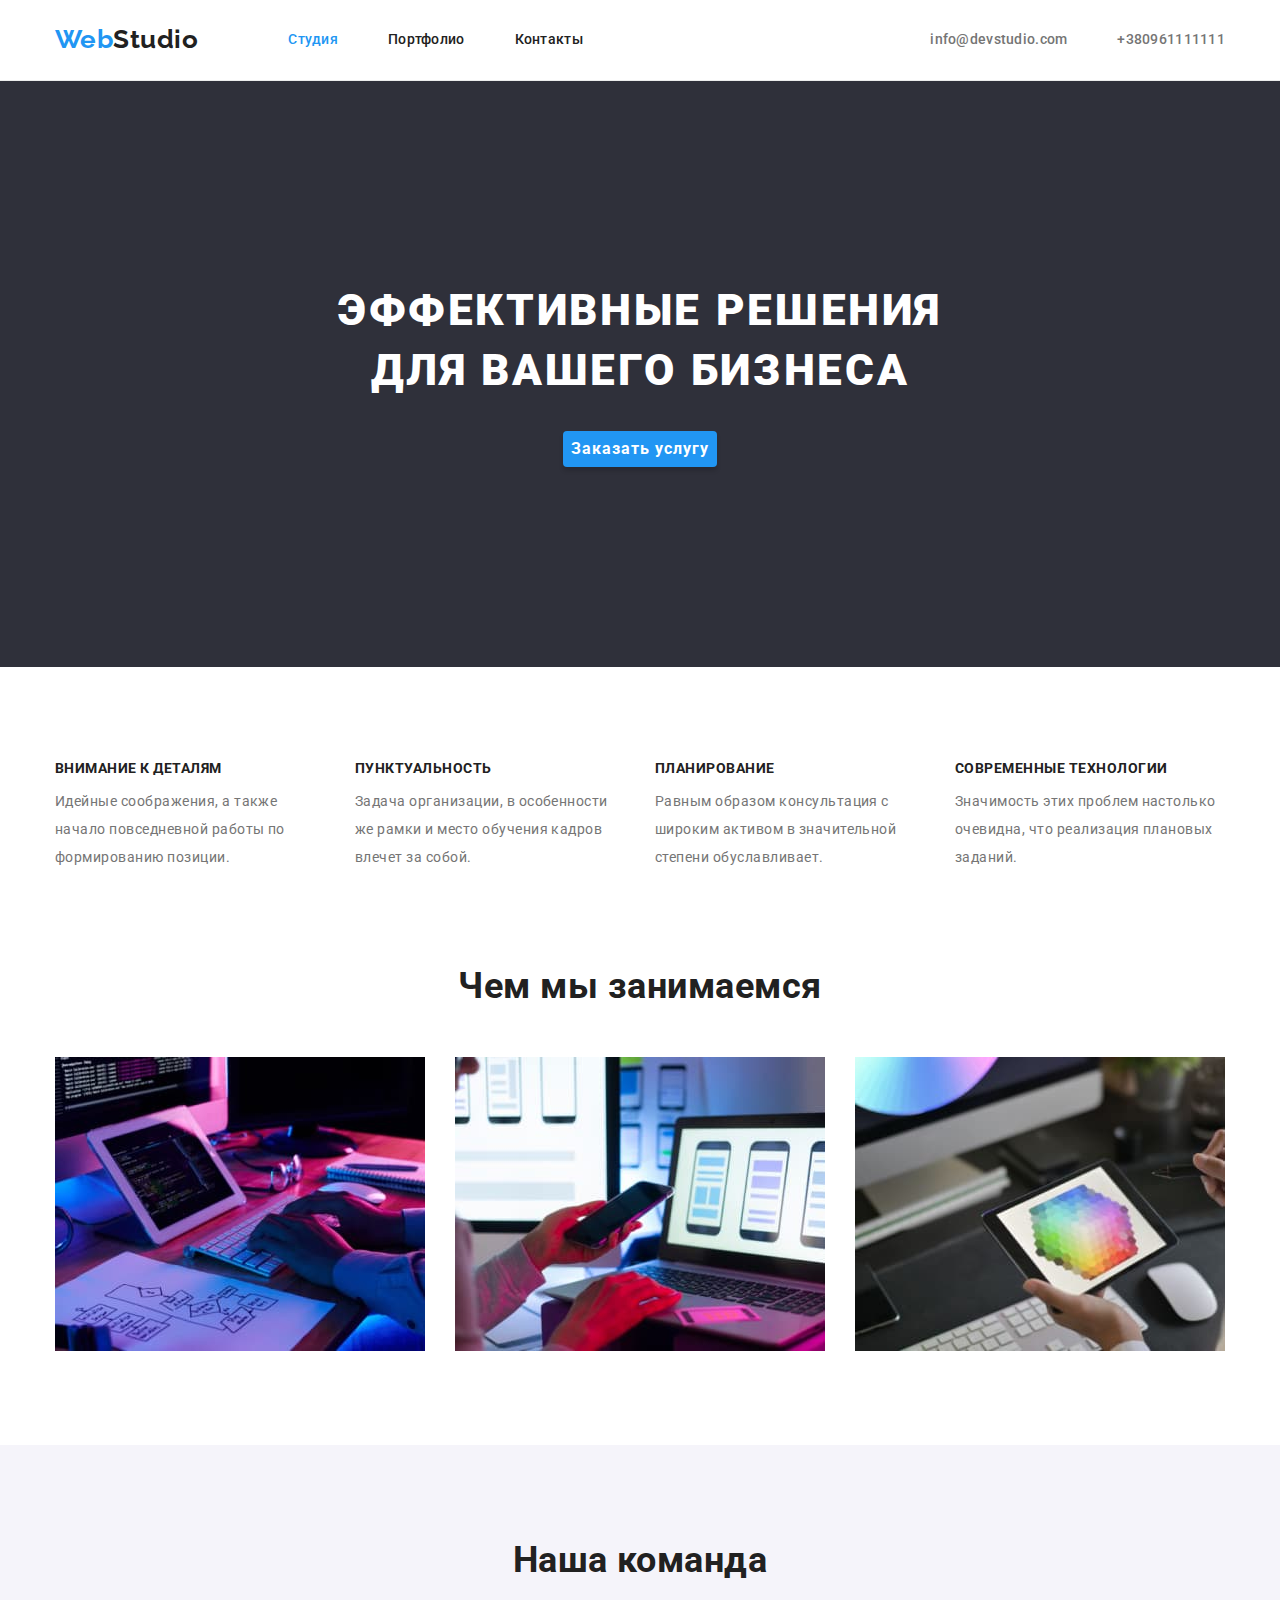
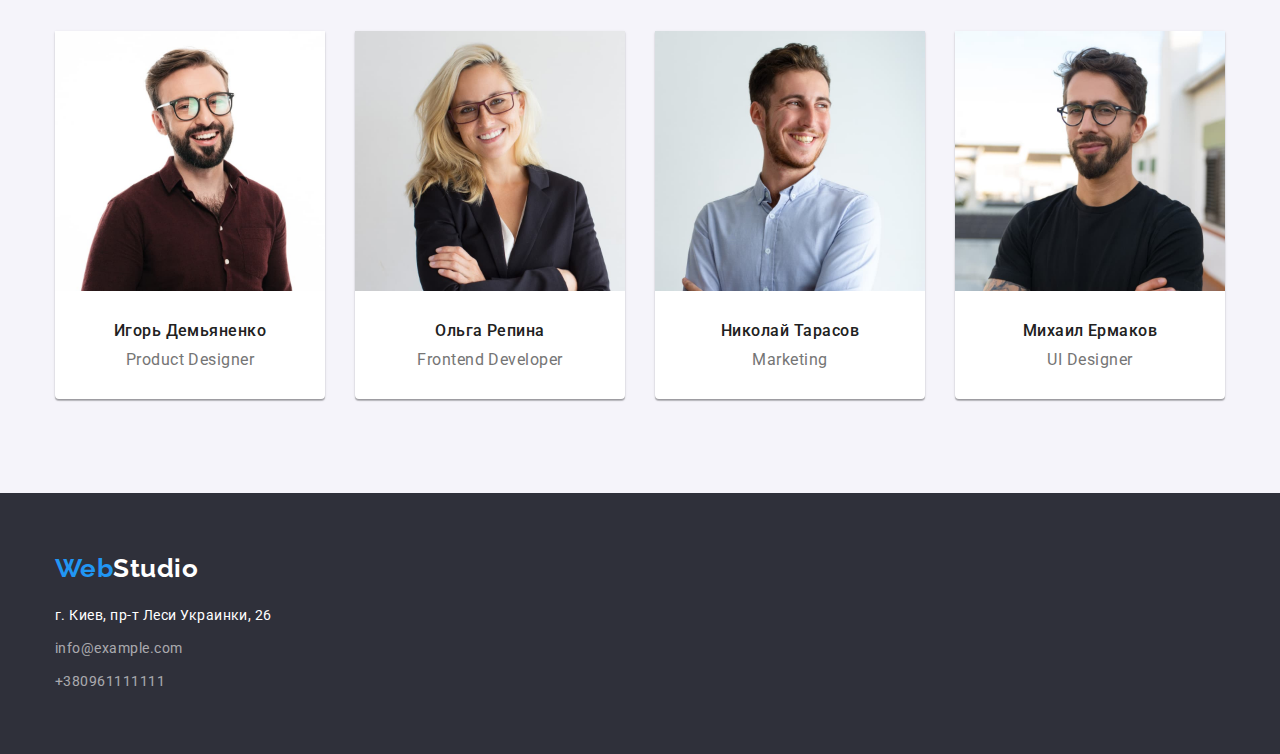
==== index.html @ 136fb444 "first commit" ====
<!DOCTYPE html>
<html lang="ru">
  <head class="head">
    <meta charset="UTF-8" />
    <meta http-equiv="X-UA-Compatible" content="IE=edge" />
    <meta name="viewport" content="width=device-width, initial-scale=1.0" />
    <title>WebStudio</title>
    <link rel="preconnect" href="https://fonts.googleapis.com" />
    <link rel="preconnect" href="https://fonts.gstatic.com" crossorigin />
    <link
      href="https://fonts.googleapis.com/css2?family=Raleway:wght@700&family=Roboto:wght@400;500;700;900&display=swap"
      rel="stylesheet"
    />
    <link rel="stylesheet" href="./css/modern-normalize.css">
    <link rel="stylesheet" href="./css/styles.css" />
  </head>
  <body class="body">
 
    <!---Шапка сайта-->
    <header class="header">
      <div class="container main-nav">
        <nav class="nav">
          <a href="/" class="logo"> <span class="logo-accent">Web</span>Studio</a>
          <ul class="site-nav">
            <li class="site-nav-item">
              <a href="./index.html" class="site-nav-link link current">Студия</a>
            </li>
            <li class="site-nav-item">
              <a href="./portfolio.html" class="site-nav-link">Портфолио</a>
            </li>
            <li class="site-nav-item"><a href="" class="site-nav-link">Контакты</a></li>
          </ul>
        </nav>
        <ul class="auth-nav">
          <li class="auth-nav-item">
            <a href="mailto:info@devstudio.com" class="auth-nav-link">info@devstudio.com</a>
          </li>
          <li class="auth-nav-item">
            <a href="tel:+380961111111" class="auth-nav-link">+380961111111</a>
          </li>
        </ul>
      </div>
    </header>
    <main>
 
      <!-- Герой -->
          <section class="hero section"> <div class="container"> 
        <h1 class="hero-title">
          ЭФФЕКТИВНЫЕ РЕШЕНИЯ <br />
          ДЛЯ ВАШЕГО БИЗНЕСА
        </h1>
        <button type="button" class="hero-button">Заказать услугу</button>
      </div>
</section>
      <!-- Наши преимущества -->
     <section class="section"> <div class="container"> 
        <h2 class="sectionn-title visually-hidden">Наши преимущества</h2>
        <ul class="feature">
          <li class="feature-item">
            <h3 class="feature-title">Внимание к деталям</h3>
<p class="feature-text">Идейные соображения, а также начало повседневной работы по
              формированию позиции.</p> 
          </li>
          <li class="feature-item">
            <h3 class="feature-title">Пунктуальность</h3>
<p class="feature-text">Задача организации, в особенности же рамки и место обучения
              кадров влечет за собой.</p> 
          </li>
          <li class="feature-item">
            <h3 class="feature-title">Планирование</h3>
<p class="feature-text">Равным образом консультация с широким активом в значительной
              степени обуславливает.</p> 
          </li>
          <li class="feature-item">
            <h3 class="feature-title">Современные технологии</h3>
<p class="feature-text">Значимость этих проблем настолько очевидна, что реализация
              плановых заданий.</p> 
          </li>
        </ul>
      </div> </section>
 
      <!-- Чем мы занимаемся -->
      <section class="section works-section">
                <div class="container">
        <h2 class="section-title">Чем мы занимаемся</h2>
                    <ul class="list works">
                        <li class="item">
                            <img src="./images/img1.jpeg" alt="верстка сайта" width="370" />
                        </li>
                        <li class="item">
                            <img src="./images/img2.jpeg" alt="адаптация сайта" width="370" />
                        </li>
                        <li class="item">
                            <img src="./images/img3.jpeg" alt="выбор цвета оформление" width="370" />
                        </li>
                    </ul>
                    </section>
        </div>

        <!-- Наша команда -->
             <section class="section team"> <div class="container"> 
        <h2 class="section-title">Наша команда</h2>
        <ul class="list-team">
            <li class="team-item">
                <img src="./images/img4.jpeg" alt="бородатый чувак в очках" width="270" class="img-team"/>
                <div class="team-text"><h3 class="team-member">Игорь Демьяненко</h3>
                <p class="position">Product Designer</p></div>
            </li>
            <li class="team-item">
                <img src="./images/img5.jpeg" alt="симпатичная блондинка в очках" width="270" class="img-team"/>
                <div class="team-text"><h3 class="team-member">Ольга Репина</h3>
                <p class="position">Frontend Developer</p></div>
            </li>
            <li class="team-item">
                <img src="./images/img6.jpeg" alt="молодой человек с трехдневной небритостью" width="270" class="img-team"/>
                <div class="team-text"><h3 class="team-member">Николай Тарасов</h3>
                <p class="position">Marketing</p></div>
            </li>
            <li class="team-item">
                <img src="./images/img7.jpeg" alt="еще один бородатый в очках" width="270" class="img-team"/>
                <div class="team-text"><h3 class="team-member">Михаил Ермаков</h3>
                <p class="position">UI Designer</p></div>
            </li>
        </ul>
      </div> </section>
    </main>
 
    <!-- Футер -->
          <footer class="footer"> <div class="container">
            <a href="/" class="logo-footer link"> <span class="logo-accent">Web</span>Studio</a>
<address class="address">
  <ul class="list-footer">
    <li class="item-footer"> <a class="map link" href="https://goo.gl/maps/qB4iPWVN4ftwvtJb9" target="_blank"
        rel="noopener noreferrer"> г. Киев, пр-т Леси Украинки, 26</a></li>
    <li class="item-footer-mail"><a href="mailto:info@example.com" class="footer-cont-link">info@example.com</a></li>
    <li class="item-footer-phone"><a href="tel:+380961111111" class="footer-cont-link">+380961111111</a></li>
  </ul>
</address> </div>
          </footer>

  </body>
</html>
---- css/styles.css ----
:root {
  --primary-padding: 94px;

  --primary-text-color: #757575;
  --title-text-color: #212121;
  --accent-color: #2196f3;
  --primary-white-color: #ffffff;
}

.body {
  background-color: var(--primary-white-color);
  color: var(--primary-text-color);
  font-family: roboto, sans-serif;
  letter-spacing: 0.03em;
}

.item {
  list-style: none;
}

/* Utility */
p,
ul,
h1,
h2,
h3,
h4,
h5,
h6 {
  margin: 0;
}

ul {
  list-style: none;
  padding: 0;
}

.section {
  padding-top: 94px;
  padding-bottom: 94px;
}

.list {
  padding: 0;
  margin: 0;
  list-style: none;
}

.button {
  cursor: pointer;
}

.container {
  margin-left: auto;
  margin-right: auto;
  width: 1200px;
  padding-left: 15px;
  padding-right: 15px;


}

img {
  display: block;
  max-width: 100%;
  height: auto;
}

*,
*::before,
*::after {
  box-sizing: border-box;
}

/* Header Logo */
.header {
  border-bottom: 1px solid #ececec;
}

.logo {
  display: flex;
  margin-right: 90px;
  color: var(--title-text-color);
  font-family: raleway, sans-serif;
  font-weight: 700;
  font-size: 26px;
  line-height: 1.19;
  text-decoration: none;
}
.logo-accent {
  color: var(--accent-color);
}

/* nav */
.nav {
  display: flex;
}

/* Site nav */
.site-nav {
  display: flex;
  margin-right: auto;
}
.site-nav-item:not(:last-child) {
  margin-right: 50px;
}

.site-nav-link,
.auth-nav-link {
  display: block;
  padding-top: 32px;
  padding-bottom: 32px;

  letter-spacing: 0.02em;
  font-family: Roboto;
  font-style: normal;
  font-weight: 500;
  font-size: 14px;
  line-height: 1.14;
  text-decoration: none;
}

.site-nav-link {
  color: var(--title-text-color);
}

.auth-nav-link {
  color: var(--primary-text-color);
}

.site-nav-link:hover,
.auth-nav-link:hover,
.site-nav-link:focus,
.auth-nav-link:focus {
  color: var(--accent-color);
}

/* Auth nav */
.auth-nav {
  display: flex;
}
.auth-nav-item:not(:last-child) {
  margin-right: 50px;
}

/* Container main-nav */
.main-nav,
.nav {
  align-items: center;
  display: flex;
}
.main-nav {
  justify-content: space-between;
}

.section-title {
  color: var(--title-text-color);
  font-weight: 700;
  font-size: 36px;
  line-height: 1.17;
  text-align: center;
}

.team-member {
  color: var(--title-text-color);
}

.site-nav .link.current {
  color: var(--accent-color);
}

/* Hero */
.hero {
  max width: 1600px;
  padding: 200px 0;

  background-color: #2f303a;
  text-align: center;
}

.hero-title {
  margin-bottom: 30px;

  color: var(--primary-white-color);
  font-weight: 900;
  font-size: 44px;
  line-height: 1.36;
  letter-spacing: 0.06em;
  text-transform: uppercase;
}

.hero-button {

  background-color: var(--accent-color);
  color: var(--primary-white-color);
  cursor: pointer;
  border-color: transparent;
  letter-spacing: 0.06em;
  box-shadow: 0px 4px 4px rgba(0, 0, 0, 0.15);
  border-radius: 4px;
  font-weight: 700;
  font-size: 16px;
  line-height: 1.88;
}

.hero-button:focus,
.hero-button:hover {
  background-color: #188ce8;
}

/* features */

.visually-hidden {
  position: absolute;
  white-space: nowrap;
  width: 1px;
  height: 1px;
  overflow: hidden;
  border: 0;
  padding: 0;
  clip: rect(0 0 0 0);
  clip-path: inset(50%);
  margin: -1px;
}

.feature {
  display: flex;
}

.feature-item {
  width: 270px;
  margin-right: 30px;
}

.feature-item:last-child {
  margin-right: 0;
}

.feature-title {
  margin-bottom: 10px;

  color: var(--title-text-color);
  font-weight: 700;
  font-size: 14px;
  line-height: 1.14;
  text-transform: uppercase;
}
.feature-text {
  color: var(--primary-text-color);
  font-size: 14px;
  line-height: 2;
}

/* What we do */
.works-section {
  padding-top: 0;
}

.section-title {
  margin-bottom: 50px;
}

.works {
  display: flex;
}

.works .item {
  width: 370px;
  margin-right: 30px;
}

.works .item:nth-child(3n) {
  margin-right: 0;
}


/* Our team */
.team {
  width: 100%;
  background-color: #f5f4fa;
}

.section-title.team {
  padding-top: var(--primary-padding);
}

.list-team {
  display: flex;
}

.team-item{
  width: 270px;
  margin-right: 30px;

  box-shadow: 0px 1px 3px rgba(0, 0, 0, 0.12), 0px 1px 1px rgba(0, 0, 0, 0.14), 0px 2px 1px rgba(0, 0, 0, 0.2);
  border-radius: 0px 0px 4px 4px;
  background-color: #fff;
}

.team-item:last-child{
  margin-right: 0;
}

.team-text {
  padding-top: 30px;
  padding-bottom: 30px;
}

.team-member {
  margin-bottom: 10px;

  font-weight: 500;
  font-size: 16px;
  line-height: 1.19;
  text-align: center;
}
.position {

  font-size: 16px;
  line-height: 1.19;
  text-align: center;
}

/* Projects */
.buttons-list {
  display: block;
  display: flex;
  flex-wrap: wrap;
  justify-content: center;
    margin-bottom: 50px;

}

.item-button {
  margin-right: 8px;
}
.item-button:last-child {
  margin-right: 0;
}



.button.secondary {
  color: var(--title-text-color);
  background-color: #f5f4fa;
  font-weight: 500;
  font-size: 16px;
  line-height: 1.63;
  border-radius: 4px;
}

.button.secondary:hover,
.button.secondary:focus {
  background-color: var(--accent-color);
  color: var(--primary-white-color);
}
.button.secondary {
  cursor: pointer;
  border-radius: 4px;
  border: transparent;
}

.project-list .link-project {
  text-decoration: none;
}

.project-list {
  display: flex;
  flex-wrap: wrap;
}

.title-item {
  padding: 20px 24px;
  border-right: 1px solid #eeeeee;
  border-bottom: 1px solid #eeeeee;
  border-left: 1px solid #eeeeee;
}

.item-project {
  margin-right: 30px;
  margin-bottom: 30px;
}

.item-project:nth-child(3n) {
  margin-right: 0;
}

.item-project:nth-last-child(-n + 3) {
  margin-bottom: var(--primary-margin-bottom);
}

.project-list h2 {
  color: var(--title-text-color);
  font-weight: 700;
  font-size: 18px;
  line-height: 2;
  letter-spacing: 0.06em;
}
.project {
  margin-top: 4px;
  color: var(--primary-text-color);
  font-size: 16px;
  line-height: 1.88;
}

/* footer */
.logo-footer {
  margin-bottom: 20px;
  display: inline-block;
  color: var(--primary-white-color);
  text-decoration: none;
}

.footer {
padding: 60px 0;
background-color: #2f303a;
background-size: cover;}

.logo-footer,
.logo-accent {
  font-family: Raleway;
  font-weight: 700;
  font-size: 26px;
  line-height: calc(31 / 26);
}

.map {
  margin-bottom: 9px;

  color: var(--primary-white-color);
  font-style: normal;
  font-size: 14px;
  line-height: 1.71;
  text-decoration: none;
}

.item-footer {
  margin-bottom: 9px;
}

.item-footer-mail {
  margin-bottom: 9px;
}

.footer-cont-link {
  text-decoration: none;
    color: rgba(255, 255, 255, 0.6);
  font-style: normal;
  font-size: 14px;
  line-height: 1.71;

}


/* основной цвет заголовков: #212121; */
/* основной цвет текста : #757575; */
/* белый : #FFFFFF */
/* акцент : #2196F3 */
/* фон футера : #2F303A */
/* вторичный цвет фона background: #F5F4FA;
 */ ;
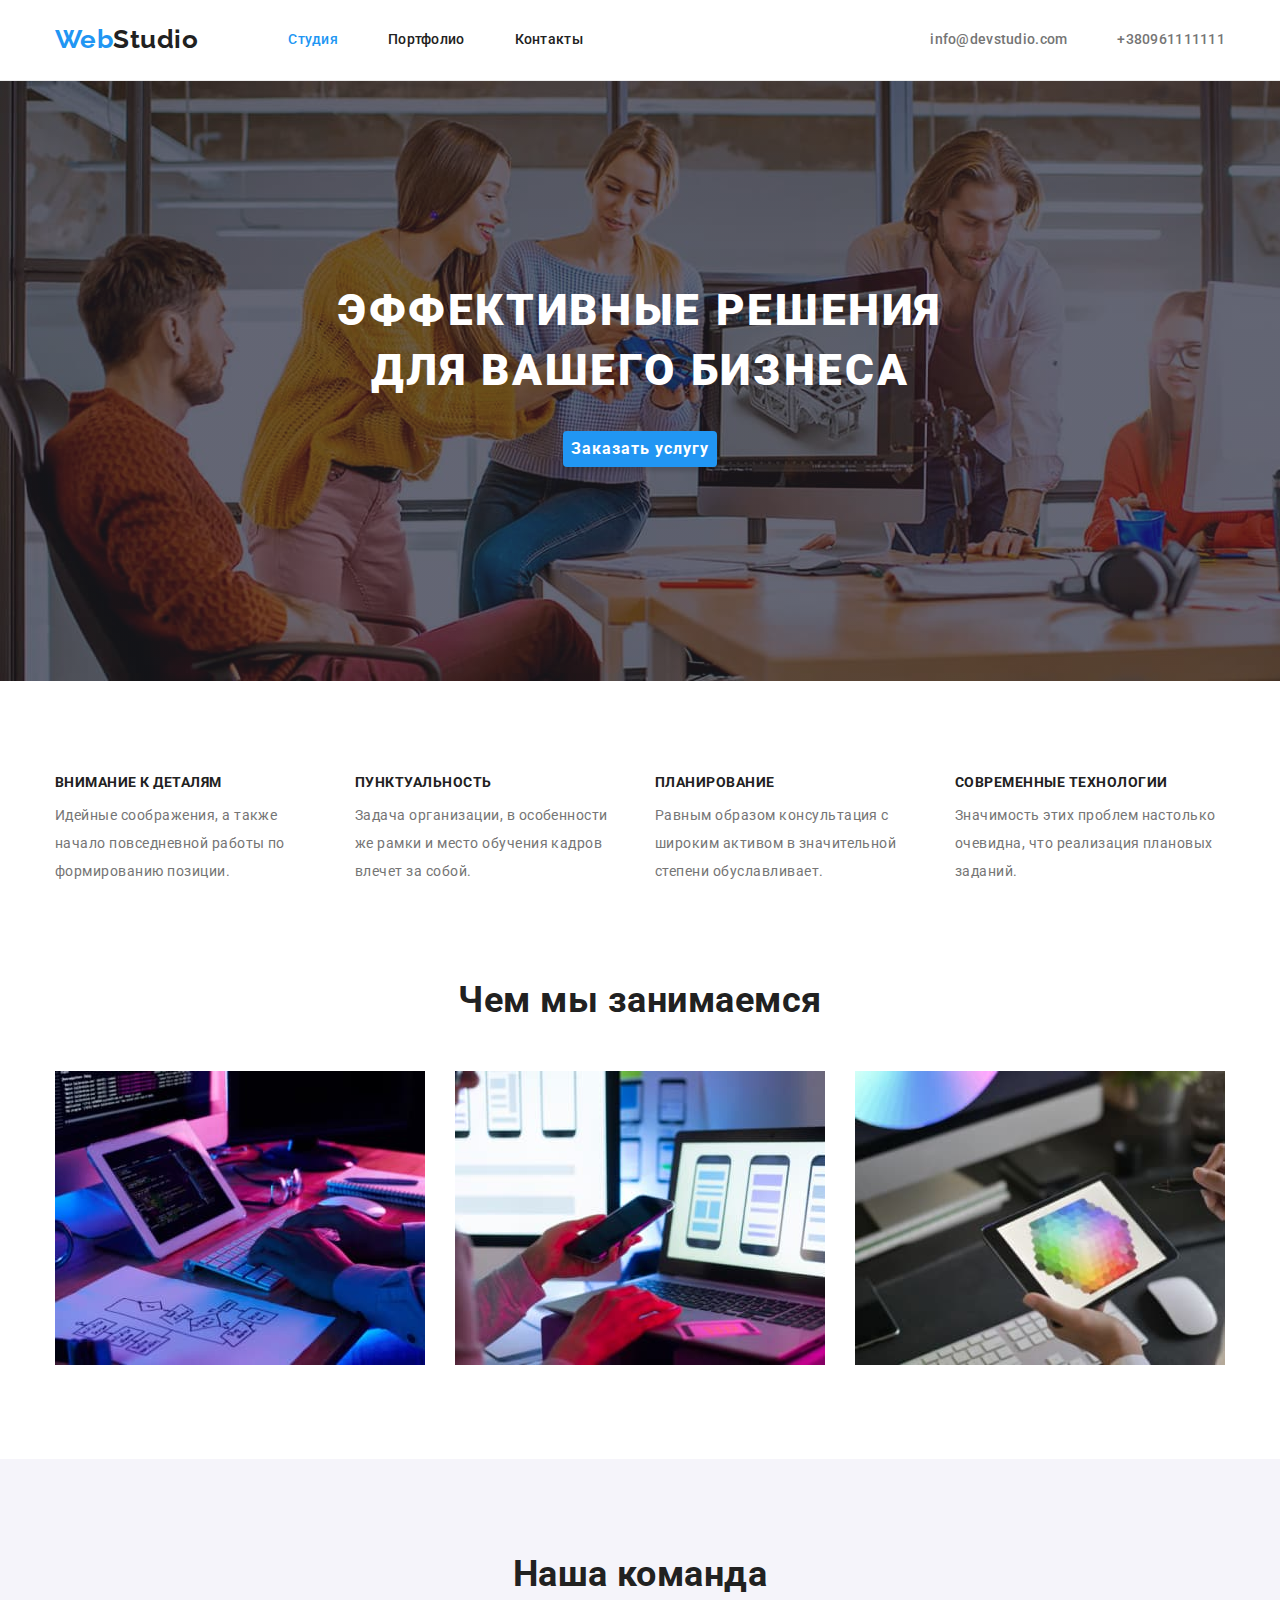
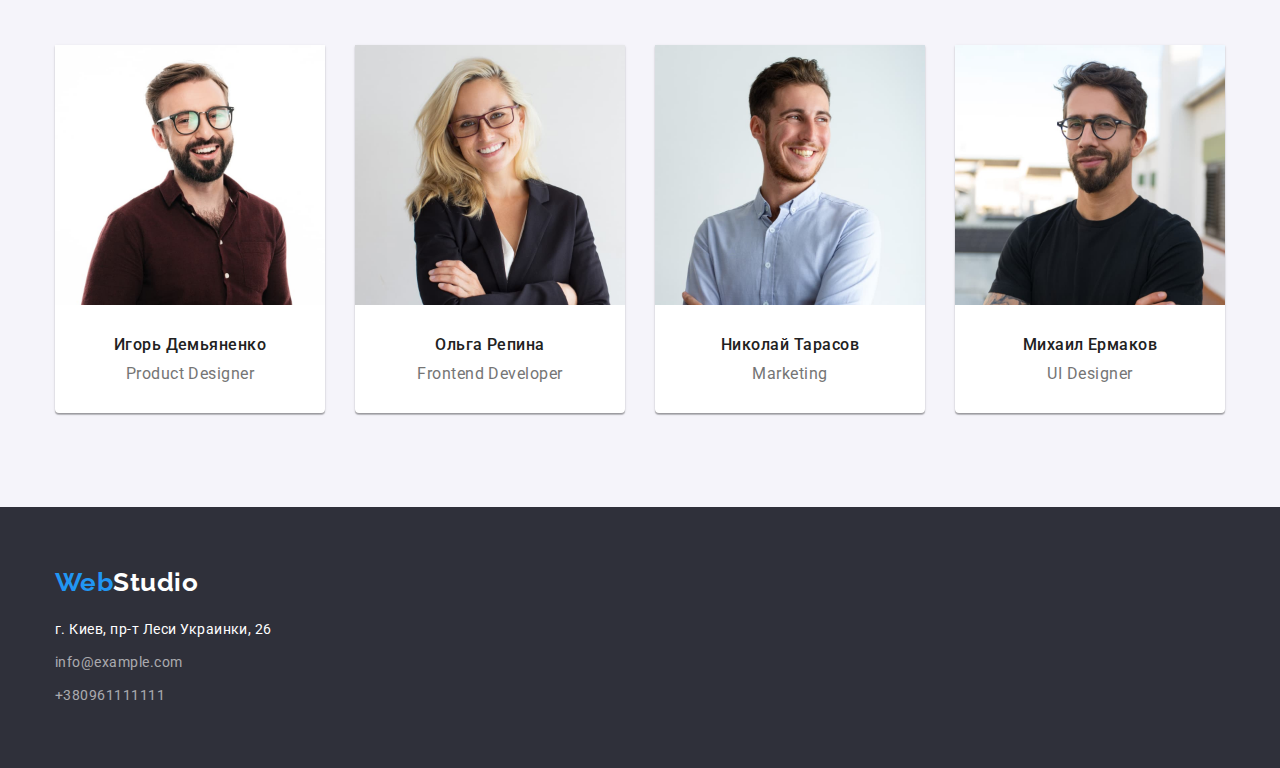
==== commit 12131351: "Hero image" ====
--- a/index.html
+++ b/index.html
@@ -1,18 +1,16 @@
-<!DOCTYPE html>
+<!doctype html>
 <html lang="ru">
   <head class="head">
-    <meta charset="UTF-8" />
-    <meta http-equiv="X-UA-Compatible" content="IE=edge" />
-    <meta name="viewport" content="width=device-width, initial-scale=1.0" />
+    <meta charset="UTF-8">
+    <meta http-equiv="X-UA-Compatible" content="IE=edge">
+    <meta name="viewport" content="width=device-width, initial-scale=1.0">
     <title>WebStudio</title>
-    <link rel="preconnect" href="https://fonts.googleapis.com" />
-    <link rel="preconnect" href="https://fonts.gstatic.com" crossorigin />
-    <link
-      href="https://fonts.googleapis.com/css2?family=Raleway:wght@700&family=Roboto:wght@400;500;700;900&display=swap"
-      rel="stylesheet"
-    />
+    <link rel="preconnect" href="https://fonts.googleapis.com">
+    <link rel="preconnect" href="https://fonts.gstatic.com" crossorigin>
+    <link href="https://fonts.googleapis.com/css2?family=Raleway:wght@700&family=Roboto:wght@400;500;700;900&display=swap"
+      rel="stylesheet">
     <link rel="stylesheet" href="./css/modern-normalize.css">
-    <link rel="stylesheet" href="./css/styles.css" />
+    <link rel="stylesheet" href="./css/styles.css">
   </head>
   <body class="body">
  
--- a/css/styles.css
+++ b/css/styles.css
@@ -172,9 +172,20 @@
 /* Hero */
 .hero {
   max width: 1600px;
+  height: 600px;
+  margin-left: auto;
+  margin-right: auto;
+    background-color: #2f303a;
+  background-image: linear-gradient(
+      rgba(47, 48, 58, 0.4),
+      rgba(47, 48, 58, 0.4)
+    ),
+    url("../images/img-17.jpeg");
+  /* background-position: center;
+  background-size: cover;
+  background-repeat: no-repeat; */
+
   padding: 200px 0;
-
-  background-color: #2f303a;
   text-align: center;
 }
 
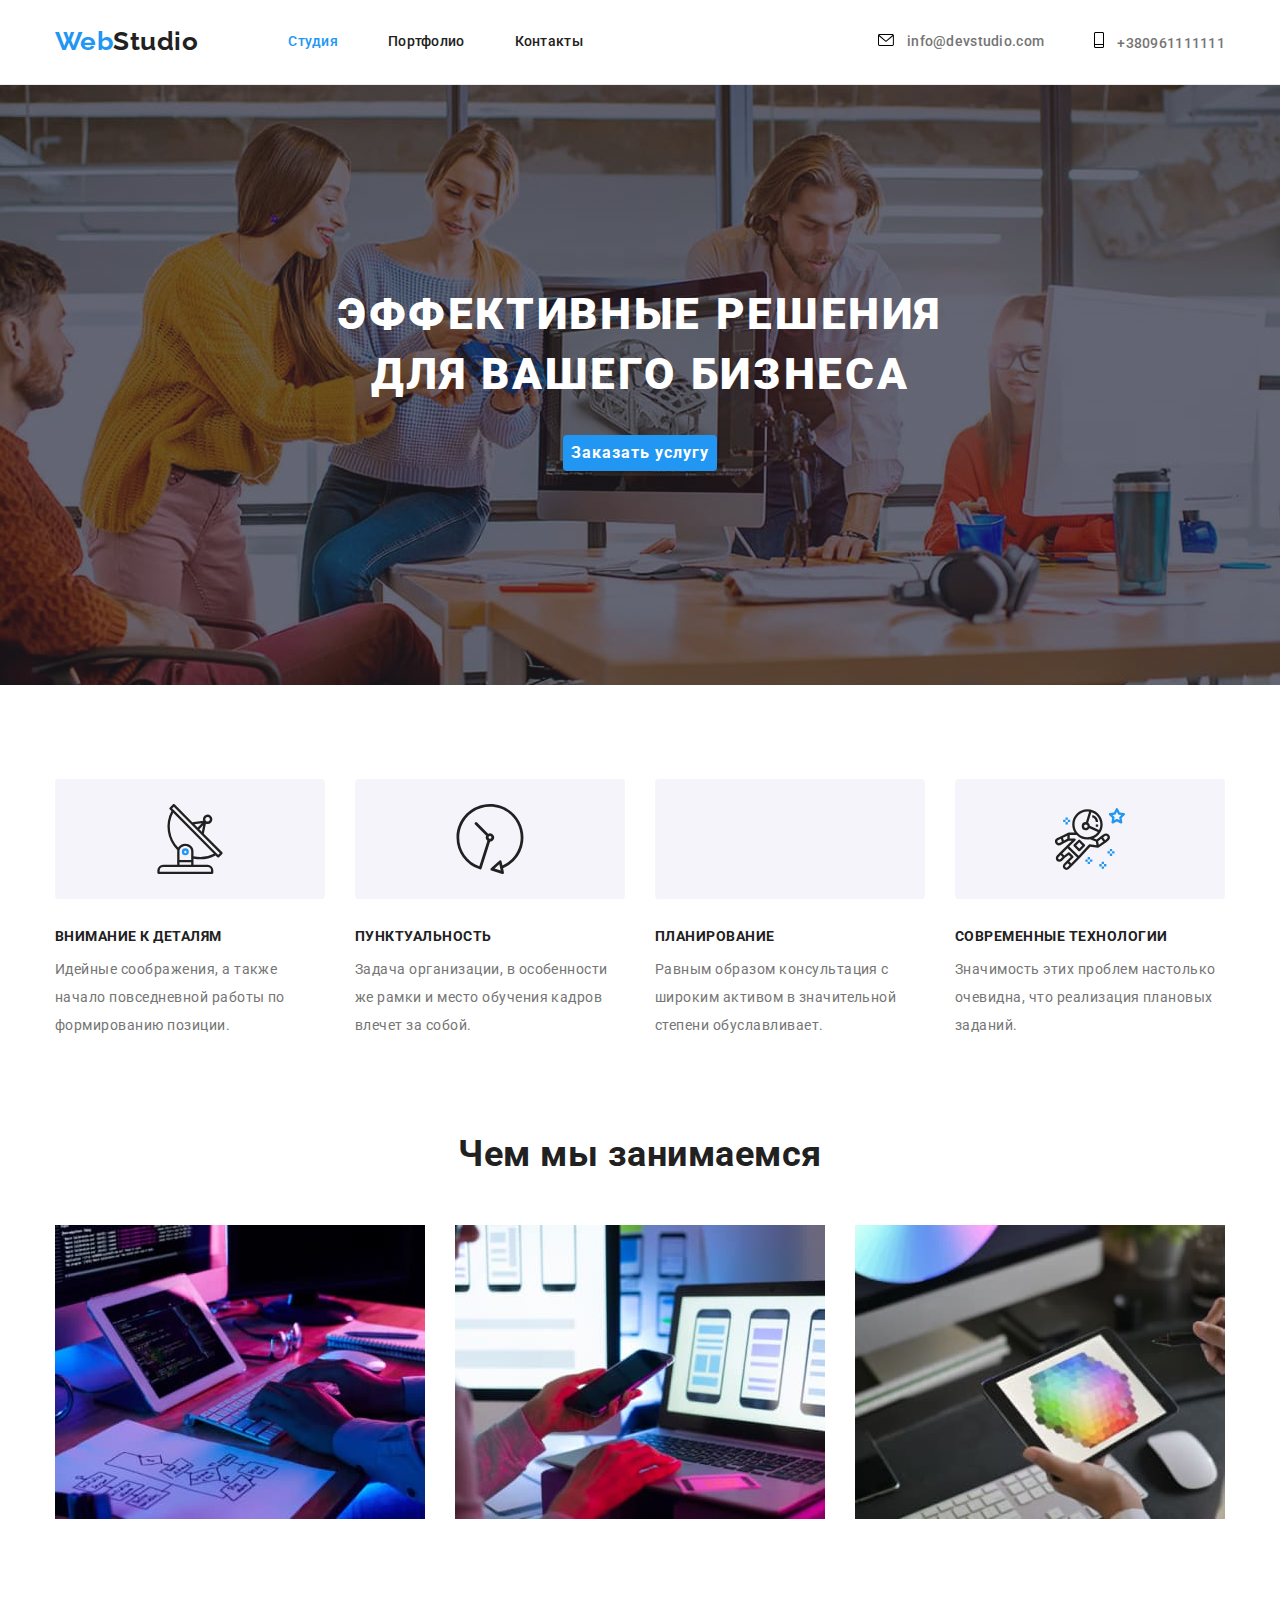
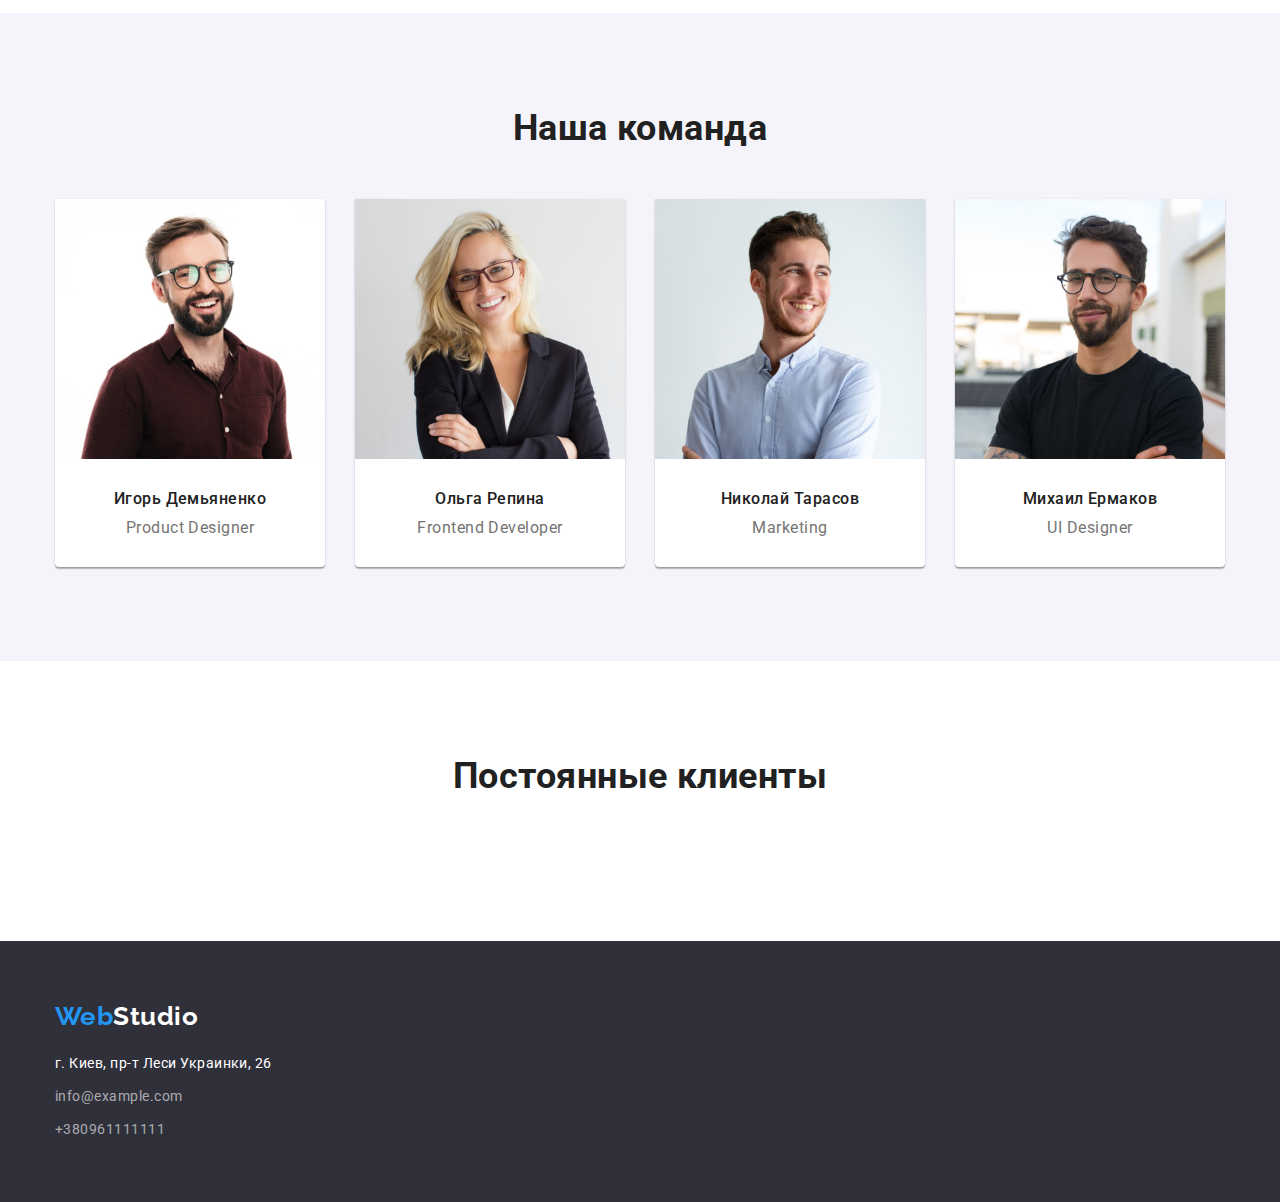
==== commit ada3c44b: "header & features" ====
--- a/index.html
+++ b/index.html
@@ -31,10 +31,16 @@
         </nav>
         <ul class="auth-nav">
           <li class="auth-nav-item">
-            <a href="mailto:info@devstudio.com" class="auth-nav-link">info@devstudio.com</a>
+            <a href="mailto:info@devstudio.com" class="auth-nav-link">
+              <svg class="icon-envelope" width="16" height="12">
+  <use href="./images/icons.svg#icon-envelope"></use>
+</svg> info@devstudio.com</a>
           </li>
           <li class="auth-nav-item">
-            <a href="tel:+380961111111" class="auth-nav-link">+380961111111</a>
+            <a href="tel:+380961111111" class="auth-nav-link">
+              <svg  class="icon-phone" width="10" height="16">
+  <use href="./images/icons.svg#icon-phone"></use>
+</svg> +380961111111</a>
           </li>
         </ul>
       </div>
@@ -54,22 +60,22 @@
      <section class="section"> <div class="container"> 
         <h2 class="sectionn-title visually-hidden">Наши преимущества</h2>
         <ul class="feature">
-          <li class="feature-item">
+          <li class="feature-item icon-antenna">
             <h3 class="feature-title">Внимание к деталям</h3>
 <p class="feature-text">Идейные соображения, а также начало повседневной работы по
               формированию позиции.</p> 
           </li>
-          <li class="feature-item">
+          <li class="feature-item icon-clock">
             <h3 class="feature-title">Пунктуальность</h3>
 <p class="feature-text">Задача организации, в особенности же рамки и место обучения
               кадров влечет за собой.</p> 
           </li>
-          <li class="feature-item">
+          <li class="feature-item icon-notebook">
             <h3 class="feature-title">Планирование</h3>
 <p class="feature-text">Равным образом консультация с широким активом в значительной
               степени обуславливает.</p> 
           </li>
-          <li class="feature-item">
+          <li class="feature-item icon-astronaut">
             <h3 class="feature-title">Современные технологии</h3>
 <p class="feature-text">Значимость этих проблем настолько очевидна, что реализация
               плановых заданий.</p> 
@@ -122,6 +128,21 @@
         </ul>
       </div> </section>
     </main>
+
+    <!-- Клиенты -->
+    <section class="section clients">
+      <div class="container">
+        <h2 class="section-title">Постоянные клиенты</h2>
+        <ul class="list-clients">
+          <li class="item-client"><a class="button" href="./images/LogoCompany1.svg"></a></li>
+          <li class="item-client"><a href="./images/LogoCompany2.svg"></a></li>
+          <li class="item-client"><a href="./images/LogoCompany3.svg"></a></li>
+          <li class="item-client"><a href="./images/LogoCompany4.svg"></a></li>
+          <li class="item-client"><a href="./images/LogoCompany5.svg"></a></li>
+          <li class="item-client"><a href="./images/LogoCompany6.svg"></a></li>
+        </ul>
+      </div>
+    </section>
  
     <!-- Футер -->
           <footer class="footer"> <div class="container">
--- a/css/styles.css
+++ b/css/styles.css
@@ -131,17 +131,29 @@
 .site-nav-link:hover,
 .auth-nav-link:hover,
 .site-nav-link:focus,
-.auth-nav-link:focus {
+.auth-nav-link:focus,
+.icon-phone:hover,
+.icon-phone:focus,
+.icon-envelope:focus,
+.icon-envelope:hover{
   color: var(--accent-color);
 }
 
 /* Auth nav */
 .auth-nav {
   display: flex;
-}
+  align-items: center;
+}
+
 .auth-nav-item:not(:last-child) {
   margin-right: 50px;
 }
+
+.icon-phone,
+.icon-envelope {
+  margin-right: 10px;
+}
+
 
 /* Container main-nav */
 .main-nav,
@@ -181,9 +193,9 @@
       rgba(47, 48, 58, 0.4)
     ),
     url("../images/img-17.jpeg");
-  /* background-position: center;
+  background-position: center;
   background-size: cover;
-  background-repeat: no-repeat; */
+  background-repeat: no-repeat;
 
   padding: 200px 0;
   text-align: center;
@@ -238,6 +250,36 @@
   display: flex;
 }
 
+.feature-item::before {
+  display: block;
+  content: "";
+  height: 120px;
+  background-size: center;
+  background-repeat: no-repeat;
+  background-position: center;
+  background-color: #F5F4FA;
+  border-radius: 4px;
+  margin-bottom: 30px;
+
+}
+
+.icon-antenna::before {
+  background-image: url(../images/antenna.svg);
+}
+
+.icon-clock::before {
+  background-image: url(../images/clock.svg);
+}
+
+.icon-notebook::before {
+  background-image: url(../images/notebook.svg);
+}
+
+.icon-astronaut::before {
+  background-image: url(../images/astronaut.svg);
+}
+
+
 .feature-item {
   width: 270px;
   margin-right: 30px;
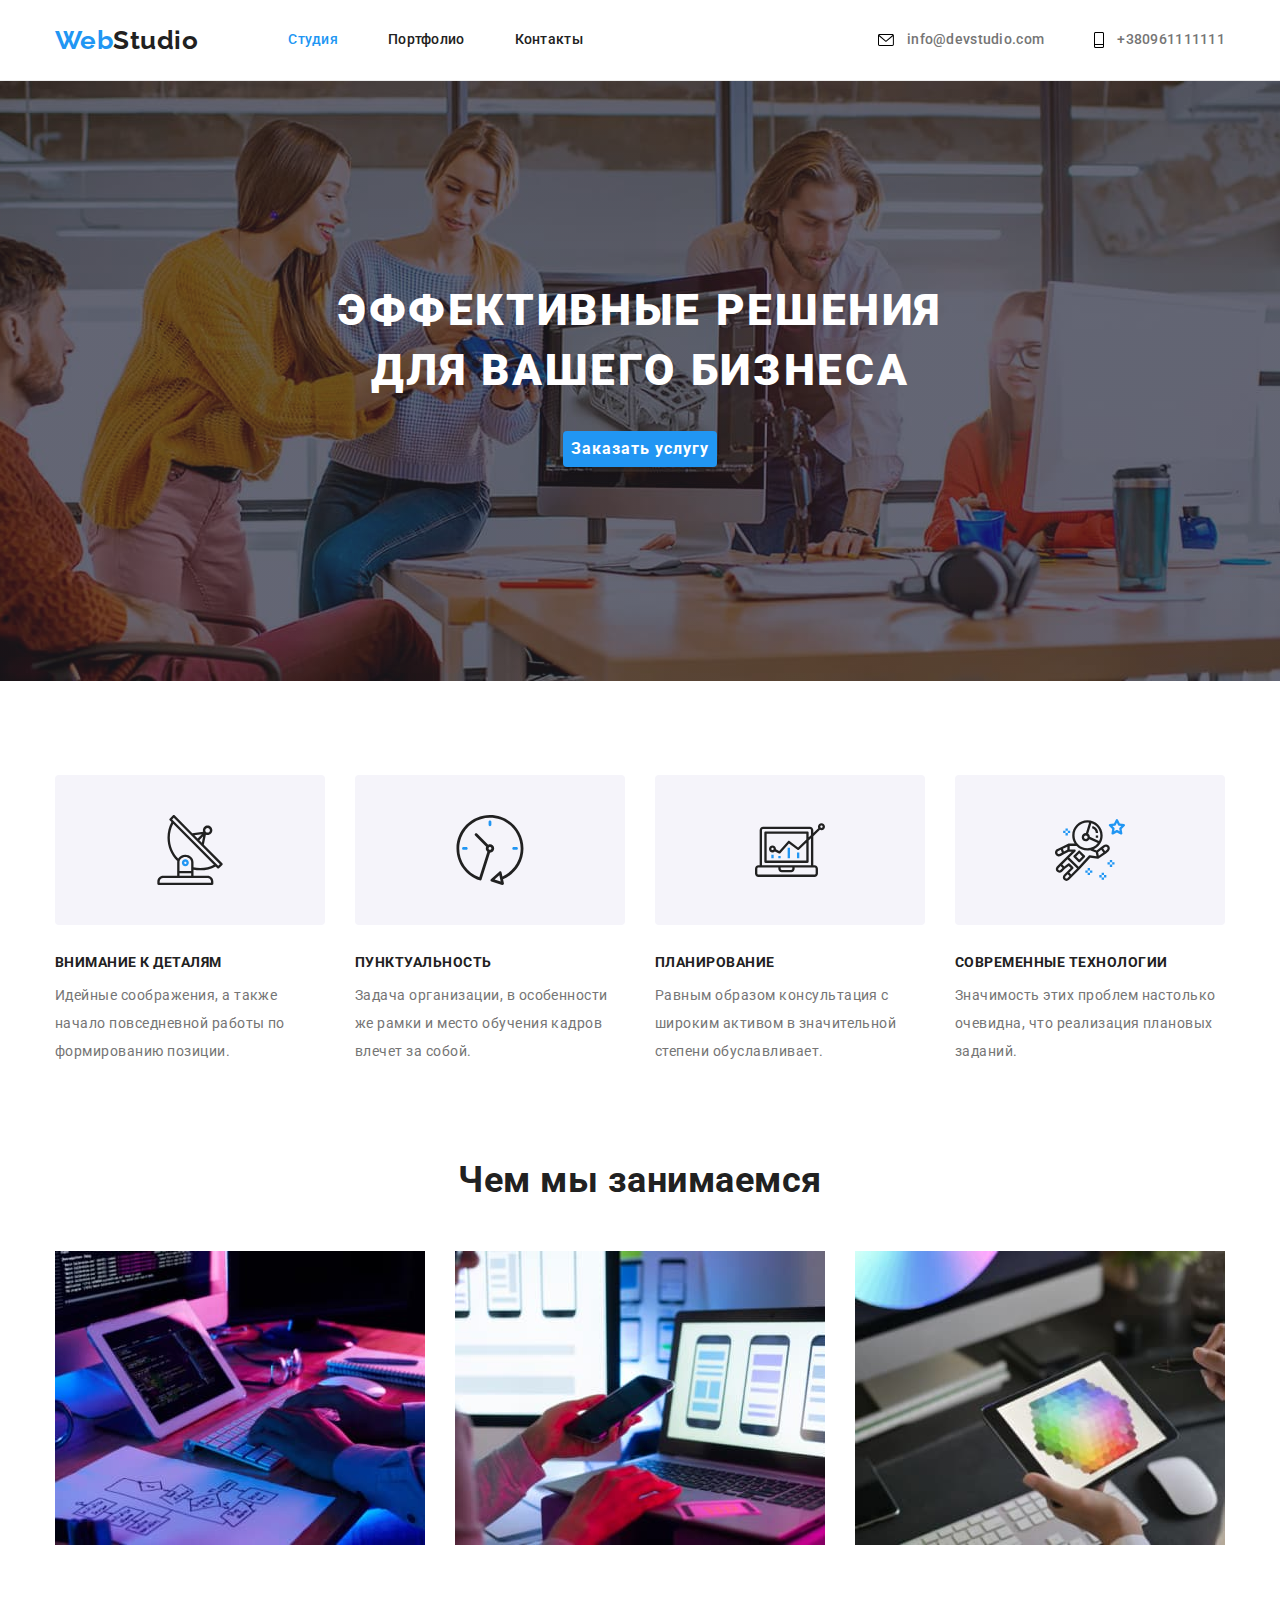
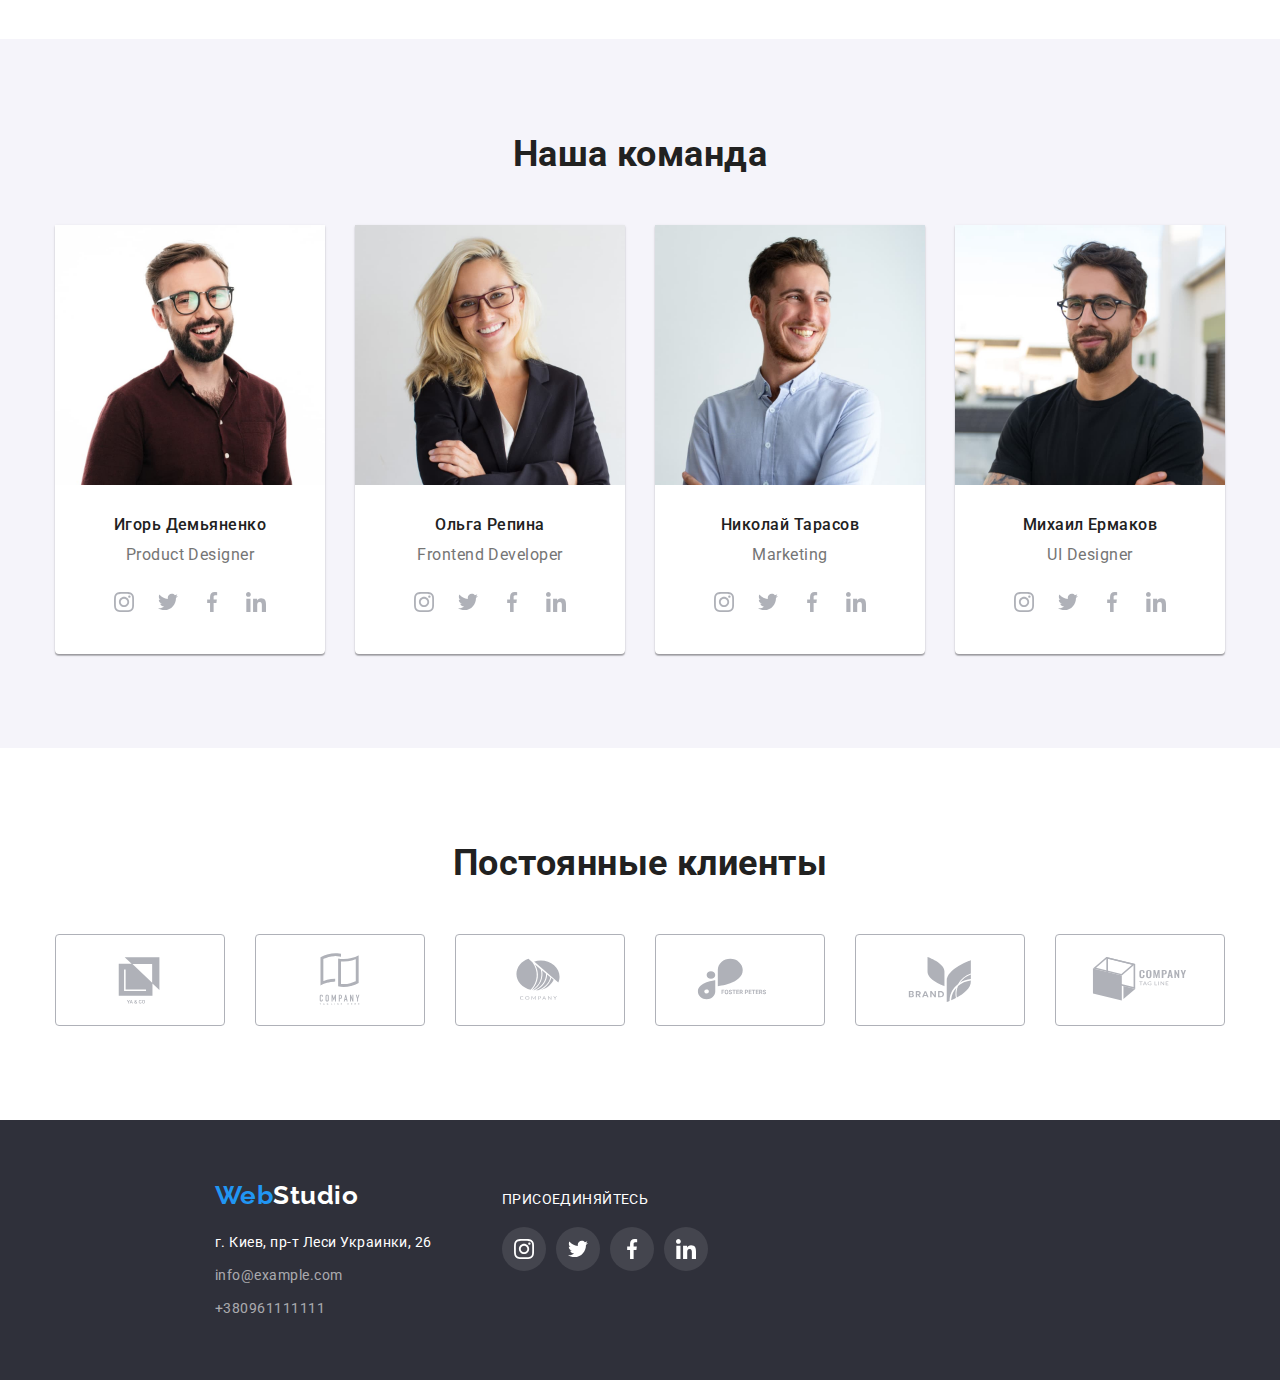
==== commit 95738b39: "Finish" ====
--- a/index.html
+++ b/index.html
@@ -45,6 +45,7 @@
         </ul>
       </div>
     </header>
+    
     <main>
  
       <!-- Герой -->
@@ -61,21 +62,37 @@
         <h2 class="sectionn-title visually-hidden">Наши преимущества</h2>
         <ul class="feature">
           <li class="feature-item icon-antenna">
+            <div class="thumb"> <svg class="icon" width="70" hight="70">
+              <use href="./images/icons.svg#icon-antenna"></use>
+            </svg>
+</div>
             <h3 class="feature-title">Внимание к деталям</h3>
 <p class="feature-text">Идейные соображения, а также начало повседневной работы по
               формированию позиции.</p> 
           </li>
           <li class="feature-item icon-clock">
+                        <div class="thumb">            <svg class="icon-antenna" width="70" hight="70">
+              <use href="./images/icons.svg#icon-clock"></use>
+            </svg>
+</div>
             <h3 class="feature-title">Пунктуальность</h3>
 <p class="feature-text">Задача организации, в особенности же рамки и место обучения
               кадров влечет за собой.</p> 
           </li>
           <li class="feature-item icon-notebook">
+            <div class="thumb">            <svg class="icon-antenna" width="70" hight="70">
+              <use href="./images/icons.svg#icon-diagram"></use>
+            </svg>
+</div>
             <h3 class="feature-title">Планирование</h3>
 <p class="feature-text">Равным образом консультация с широким активом в значительной
               степени обуславливает.</p> 
           </li>
           <li class="feature-item icon-astronaut">
+            <div class="thumb">            <svg class="icon" width="70" hight="70">
+              <use href="./images/icons.svg#icon-astronaut"></use>
+            </svg>
+</div>
             <h3 class="feature-title">Современные технологии</h3>
 <p class="feature-text">Значимость этих проблем настолько очевидна, что реализация
               плановых заданий.</p> 
@@ -109,21 +126,110 @@
                 <img src="./images/img4.jpeg" alt="бородатый чувак в очках" width="270" class="img-team"/>
                 <div class="team-text"><h3 class="team-member">Игорь Демьяненко</h3>
                 <p class="position">Product Designer</p></div>
+                <ul class="socialnets">
+                  <li class="socialnet-item"><a class="socialnet-link" href="">
+                    <svg class="icon" width="20" height="20">
+                      <use href="./images/icons.svg#icon-instagram"></use>
+                    </svg>
+                  </a></li>
+                  <li class="socialnet-item"><a class="socialnet-link" href="">
+                    <svg class="icon" width="20" height="20">
+                      <use href="../images/icons.svg#icon-twitter"></use>
+                    </svg>
+                  </a></li>
+                  <li class="socialnet-item"><a class="socialnet-link" href="">
+                      <svg class="icon" width="20" height="20">
+                      <use href="./images/icons.svg#icon-facebook"></use>
+                    </svg>
+                  </a></li>
+                  <li class="socialnet-item"><a class="socialnet-link" href="">
+                    <svg class="icon" width="20" height="20">
+                      <use href="./images/icons.svg#icon-linkedin"></use>
+                    </svg>
+                  </a></li>
+                </ul>
+              
             </li>
             <li class="team-item">
                 <img src="./images/img5.jpeg" alt="симпатичная блондинка в очках" width="270" class="img-team"/>
                 <div class="team-text"><h3 class="team-member">Ольга Репина</h3>
                 <p class="position">Frontend Developer</p></div>
+                <ul class="socialnets">
+                  <li class="socialnet-item"><a class="socialnet-link" href="">
+                    <svg class="icon" width="20" height="20">
+                      <use href="./images/icons.svg#icon-instagram"></use>
+                    </svg>
+                  </a></li>
+                  <li class="socialnet-item"><a class="socialnet-link" href="">
+                    <svg class="icon" width="20" height="20">
+                      <use href="../images/icons.svg#icon-twitter"></use>
+                    </svg>
+                  </a></li>
+                  <li class="socialnet-item"><a class="socialnet-link" href="">
+                      <svg class="icon" width="20" height="20">
+                      <use href="./images/icons.svg#icon-facebook"></use>
+                    </svg>
+                  </a></li>
+                  <li class="socialnet-item"><a class="socialnet-link" href="">
+                    <svg class="icon" width="20" height="20">
+                      <use href="./images/icons.svg#icon-linkedin"></use>
+                    </svg>
+                  </a></li>
+                </ul>
             </li>
             <li class="team-item">
                 <img src="./images/img6.jpeg" alt="молодой человек с трехдневной небритостью" width="270" class="img-team"/>
                 <div class="team-text"><h3 class="team-member">Николай Тарасов</h3>
                 <p class="position">Marketing</p></div>
+                <ul class="socialnets">
+                  <li class="socialnet-item"><a class="socialnet-link" href="">
+                    <svg class="icon" width="20" height="20">
+                      <use href="./images/icons.svg#icon-instagram"></use>
+                    </svg>
+                  </a></li>
+                  <li class="socialnet-item"><a class="socialnet-link" href="">
+                    <svg class="icon" width="20" height="20">
+                      <use href="../images/icons.svg#icon-twitter"></use>
+                    </svg>
+                  </a></li>
+                  <li class="socialnet-item"><a class="socialnet-link" href="">
+                      <svg class="icon" width="20" height="20">
+                      <use href="./images/icons.svg#icon-facebook"></use>
+                    </svg>
+                  </a></li>
+                  <li class="socialnet-item"><a class="socialnet-link" href="">
+                    <svg class="icon" width="20" height="20">
+                      <use href="./images/icons.svg#icon-linkedin"></use>
+                    </svg>
+                  </a></li>
+                </ul>
             </li>
             <li class="team-item">
                 <img src="./images/img7.jpeg" alt="еще один бородатый в очках" width="270" class="img-team"/>
                 <div class="team-text"><h3 class="team-member">Михаил Ермаков</h3>
                 <p class="position">UI Designer</p></div>
+                <ul class="socialnets">
+                  <li class="socialnet-item"><a class="socialnet-link" href="">
+                    <svg class="icon" width="20" height="20">
+                      <use href="./images/icons.svg#icon-instagram"></use>
+                    </svg>
+                  </a></li>
+                  <li class="socialnet-item"><a class="socialnet-link" href="">
+                    <svg class="icon" width="20" height="20">
+                      <use href="../images/icons.svg#icon-twitter"></use>
+                    </svg>
+                  </a></li>
+                  <li class="socialnet-item"><a class="socialnet-link" href="">
+                      <svg class="icon" width="20" height="20">
+                      <use href="./images/icons.svg#icon-facebook"></use>
+                    </svg>
+                  </a></li>
+                  <li class="socialnet-item"><a class="socialnet-link" href="">
+                    <svg class="icon" width="20" height="20">
+                      <use href="./images/icons.svg#icon-linkedin"></use>
+                    </svg>
+                  </a></li>
+                </ul>
             </li>
         </ul>
       </div> </section>
@@ -134,19 +240,20 @@
       <div class="container">
         <h2 class="section-title">Постоянные клиенты</h2>
         <ul class="list-clients">
-          <li class="item-client"><a class="button" href="./images/LogoCompany1.svg"></a></li>
-          <li class="item-client"><a href="./images/LogoCompany2.svg"></a></li>
-          <li class="item-client"><a href="./images/LogoCompany3.svg"></a></li>
-          <li class="item-client"><a href="./images/LogoCompany4.svg"></a></li>
-          <li class="item-client"><a href="./images/LogoCompany5.svg"></a></li>
-          <li class="item-client"><a href="./images/LogoCompany6.svg"></a></li>
+          <li class="item-client"><a class="link-client"  href=""><div class="thumb-client"><svg class="icon-client" width="106" hight="60"><use href="./images/icons.svg#icon-LogoCompany1"> </use> </svg></div></a></li>
+          <li class="item-client"><a class="link-client" href=""><div class="thumb-client"><svg class="icon-client" width="106" hight="60"><use href="./images/icons.svg#icon-LogoCompany2"> </use> </svg></div></a></li>
+          <li class="item-client"><a class="link-client" href=""><div class="thumb-client"><svg class="icon-client" width="106" hight="60"><use href="./images/icons.svg#icon-LogoCompany3"> </use> </svg></div></a></li>
+          <li class="item-client"><a class="link-client" href=""><div class="thumb-client"><svg class="icon-client" width="106" hight="60"><use href="./images/icons.svg#icon-LogoCompany4"> </use> </svg></div></a></li>
+          <li class="item-client"><a class="link-client" href=""><div class="thumb-client"><svg class="icon-client" width="106" hight="60"><use href="./images/icons.svg#icon-LogoCompany5"> </use> </svg></div></a></li>
+          <li class="item-client"><a class="link-client" href=""><div class="thumb-client"><svg class="icon-client" width="106" hight="60"><use href="./images/icons.svg#icon-LogoCompany6"> </use> </svg></div></a></li>
         </ul>
       </div>
     </section>
  
     <!-- Футер -->
-          <footer class="footer"> <div class="container">
-            <a href="/" class="logo-footer link"> <span class="logo-accent">Web</span>Studio</a>
+          <footer class="footer"> <div class="container-footer">
+           <div class="container-adress">
+              <a class="logo-footer link" href=""> <span class="logo-accent">Web</span>Studio</a>
 <address class="address">
   <ul class="list-footer">
     <li class="item-footer"> <a class="map link" href="https://goo.gl/maps/qB4iPWVN4ftwvtJb9" target="_blank"
@@ -154,7 +261,26 @@
     <li class="item-footer-mail"><a href="mailto:info@example.com" class="footer-cont-link">info@example.com</a></li>
     <li class="item-footer-phone"><a href="tel:+380961111111" class="footer-cont-link">+380961111111</a></li>
   </ul>
-</address> </div>
+</address> 
+           </div>
+<div class="socialnets-container">
+  <p class="footer-text">присоединяйтесь</p>
+  <ul class="list-netsfooter">
+    <li class="item-netsfooter"><a class="link-netsfooter" href=""><svg class="icon-footer" width="20" height="20">
+                      <use href="./images/icons.svg#icon-instagram"></use>
+                    </svg></a></li>
+    <li class="item-netsfooter"><a class="link-netsfooter" href=""><svg class="icon-footer" width="20" height="20">
+                      <use href="./images/icons.svg#icon-twitter"></use>
+                    </svg></a></li>
+    <li class="item-netsfooter"><a class="link-netsfooter" href=""><svg class="icon-footer" width="20" height="20">
+                      <use href="./images/icons.svg#icon-facebook"></use>
+                    </svg></a></li>
+    <li class="item-netsfooter"><a class="link-netsfooter" href=""><svg class="icon-footer" width="20" height="20">
+                      <use href="./images/icons.svg#icon-linkedin"></use>
+                    </svg></a></li>
+  </ul>
+</div>
+</div>
           </footer>
 
   </body>
--- a/css/styles.css
+++ b/css/styles.css
@@ -131,27 +131,32 @@
 .site-nav-link:hover,
 .auth-nav-link:hover,
 .site-nav-link:focus,
-.auth-nav-link:focus,
-.icon-phone:hover,
-.icon-phone:focus,
-.icon-envelope:focus,
-.icon-envelope:hover{
+.auth-nav-link:focus
+{
   color: var(--accent-color);
+  fill: var(--accent-color);
 }
 
 /* Auth nav */
 .auth-nav {
   display: flex;
-  align-items: center;
+  justify-content: center;
 }
 
 .auth-nav-item:not(:last-child) {
   margin-right: 50px;
 }
 
+.auth-nav-item {
+  display: flex;
+}
+
 .icon-phone,
 .icon-envelope {
+  vertical-align: middle;
   margin-right: 10px;
+  align-items: bottom;
+  justify-content: flex-end;
 }
 
 
@@ -171,10 +176,6 @@
   font-size: 36px;
   line-height: 1.17;
   text-align: center;
-}
-
-.team-member {
-  color: var(--title-text-color);
 }
 
 .site-nav .link.current {
@@ -250,35 +251,15 @@
   display: flex;
 }
 
-.feature-item::before {
-  display: block;
-  content: "";
-  height: 120px;
-  background-size: center;
-  background-repeat: no-repeat;
-  background-position: center;
-  background-color: #F5F4FA;
+.thumb {
+  display: flex;
+  margin-bottom: 30px;
+align-items: center;
+justify-content: center;
+    background-color: #f5f4fa;
   border-radius: 4px;
-  margin-bottom: 30px;
-
-}
-
-.icon-antenna::before {
-  background-image: url(../images/antenna.svg);
-}
-
-.icon-clock::before {
-  background-image: url(../images/clock.svg);
-}
-
-.icon-notebook::before {
-  background-image: url(../images/notebook.svg);
-}
-
-.icon-astronaut::before {
-  background-image: url(../images/astronaut.svg);
-}
-
+
+}
 
 .feature-item {
   width: 270px;
@@ -327,7 +308,8 @@
 }
 
 
-/* Our team */
+/*--- Our team ---*/
+
 .team {
   width: 100%;
   background-color: #f5f4fa;
@@ -356,7 +338,7 @@
 
 .team-text {
   padding-top: 30px;
-  padding-bottom: 30px;
+  padding-bottom: 16px;
 }
 
 .team-member {
@@ -366,14 +348,91 @@
   font-size: 16px;
   line-height: 1.19;
   text-align: center;
-}
+  color: var(--title-text-color);
+}
+
 .position {
-
   font-size: 16px;
   line-height: 1.19;
   text-align: center;
 }
 
+.socialnets {
+  margin-bottom: 30px;
+  display: flex;
+  align-items: center;
+  justify-content: center;
+}
+
+.socialnet-link {
+  display: flex;
+  background-color: var(--primary-white-color);
+  width: 100%;
+  height: 100%;
+  align-items: center;
+  justify-content: center;
+  color: var(--primary-text-color);
+  border-radius: 50%;
+}
+
+.icon {  
+  fill: #AFB1B8;
+
+}
+
+.socialnet-link:hover,
+.socialnet-link:focus {
+  background-color: #2196f3;
+}
+
+.icon:hover,
+.icon:focus {
+  fill: var(--primary-white-color);
+}
+
+.socialnet-item {
+  width: 44px;
+  height: 44px;
+}
+
+
+/* Our clients */
+
+.list-clients {
+  display: flex;
+  align-items: center;
+  justify-content: center;
+}
+
+.thumb-client {
+    display: flex;
+align-items: center;
+justify-content: center;
+  width: 170px;
+height: 92px;
+border: 1px solid #AFB1B8;
+border-radius: 4px;
+}
+
+.thumb-client:hover,
+.thumb-client:focus {
+  border-color:var(--accent-color)
+}
+.link-client {
+  fill: #AFB1B8;
+}
+
+.link-client:hover,
+.link-client:focus {
+  fill: #2196F3;
+}
+
+.item-client:not(:last-child)
+ {
+  margin-right: 30px;
+}
+
+
 /* Projects */
 .buttons-list {
   display: block;
@@ -386,12 +445,11 @@
 
 .item-button {
   margin-right: 8px;
-}
+} 
+
 .item-button:last-child {
   margin-right: 0;
 }
-
-
 
 .button.secondary {
   color: var(--title-text-color);
@@ -406,7 +464,9 @@
 .button.secondary:focus {
   background-color: var(--accent-color);
   color: var(--primary-white-color);
-}
+  box-shadow: 0px 3px 1px rgba(0, 0, 0, 0.1), 0px 1px 2px rgba(0, 0, 0, 0.08), 0px 2px 2px rgba(0, 0, 0, 0.12);
+}
+
 .button.secondary {
   cursor: pointer;
   border-radius: 4px;
@@ -415,6 +475,11 @@
 
 .project-list .link-project {
   text-decoration: none;
+}
+
+.item-project:hover,
+.item-project:focus {
+  box-shadow: 0px 1px 1px rgba(0, 0, 0, 0.12), 0px 4px 4px rgba(0, 0, 0, 0.06), 1px 4px 6px rgba(0, 0, 0, 0.16);
 }
 
 .project-list {
@@ -457,6 +522,22 @@
 }
 
 /* footer */
+.footer {
+padding: 60px 0;
+background-color: #2f303a;
+background-size: cover;
+}
+
+.container-footer {
+  display: flex;
+  align-items: baseline;
+}
+
+.container-adress {
+margin-left: 215px;
+margin-right: 70px;
+}
+
 .logo-footer {
   margin-bottom: 20px;
   display: inline-block;
@@ -464,10 +545,6 @@
   text-decoration: none;
 }
 
-.footer {
-padding: 60px 0;
-background-color: #2f303a;
-background-size: cover;}
 
 .logo-footer,
 .logo-accent {
@@ -501,9 +578,57 @@
   font-style: normal;
   font-size: 14px;
   line-height: 1.71;
-
-}
-
+}
+
+.footer-text {
+margin-bottom: 20px;
+
+font-size: 14px;
+line-height: calc(16 / 14);
+letter-spacing: 0.03em;
+text-transform: uppercase;
+color: var(--primary-white-color);
+
+}
+
+.list-netsfooter {
+  display: flex;
+  align-items: center;
+  justify-content: center;
+}
+
+.item-netsfooter {
+  width: 44px;
+  height: 44px;
+  align-items: center;
+  justify-content: center;
+
+background: rgba(255, 255, 255, 0.1);
+border-radius: 50%;
+}
+
+.item-netsfooter + .item-netsfooter {
+  margin-left: 10px;
+}
+
+.item-netsfooter:focus,
+.item-netsfooter:hover {
+  background-color: var(--accent-color);
+}
+
+.link-netsfooter {
+  display: flex;
+  align-items: center;
+  justify-content: center;
+  width: 100%;
+  height: 100%;
+}
+
+.icon-footer {
+  align-items: center;
+  justify-content: center;
+  fill: var(--primary-white-color)
+}
 
 /* основной цвет заголовков: #212121; */
 /* основной цвет текста : #757575; */
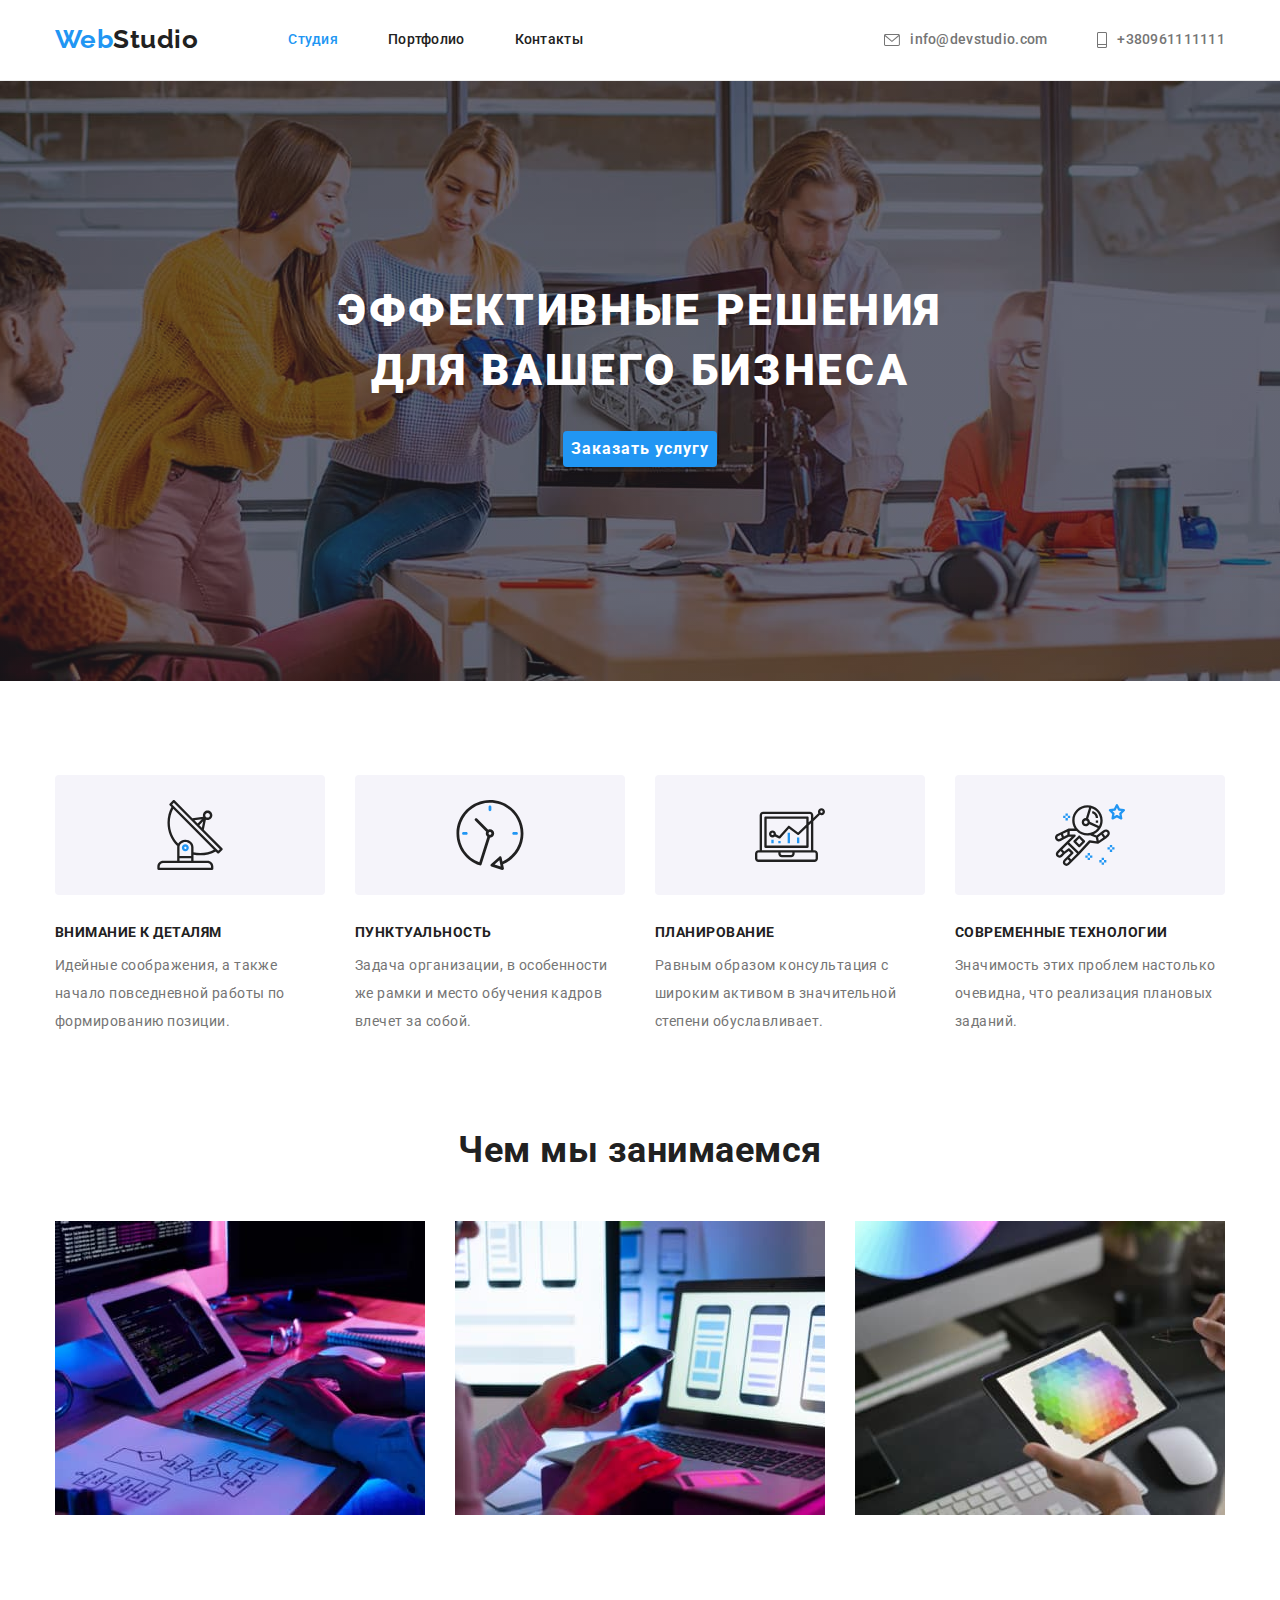
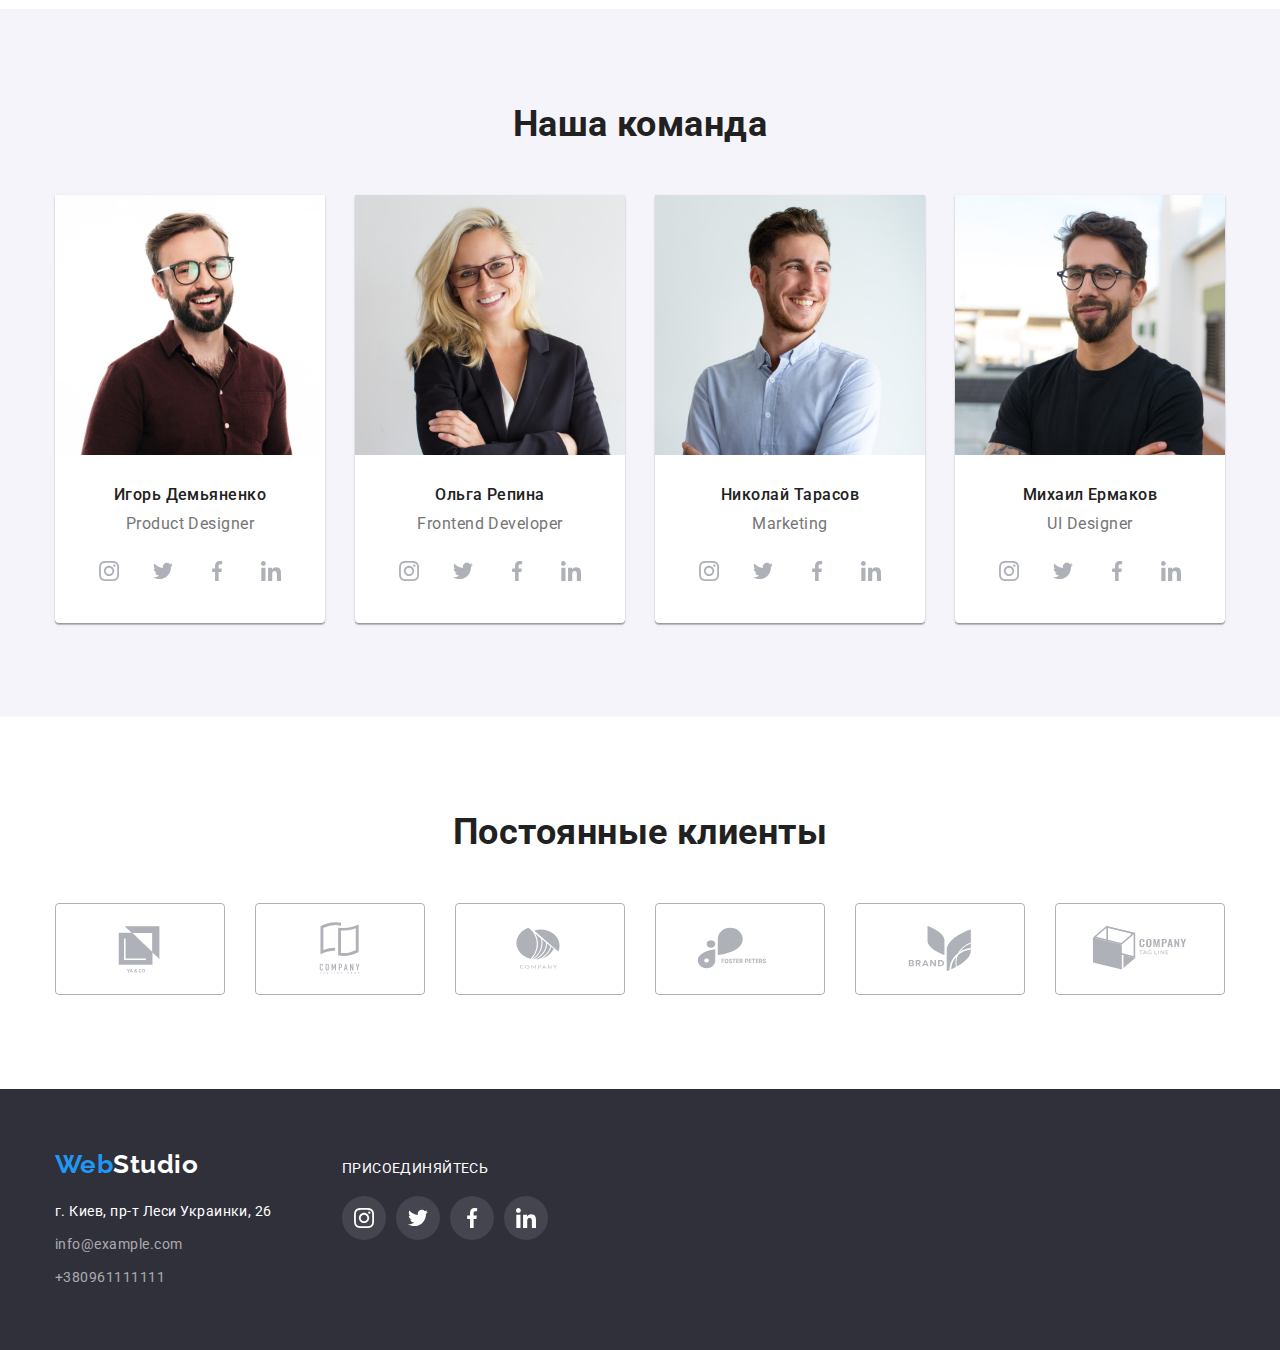
==== commit 83906825: "fixed" ====
--- a/index.html
+++ b/index.html
@@ -45,7 +45,7 @@
         </ul>
       </div>
     </header>
-    
+
     <main>
  
       <!-- Герой -->
@@ -62,7 +62,7 @@
         <h2 class="sectionn-title visually-hidden">Наши преимущества</h2>
         <ul class="feature">
           <li class="feature-item icon-antenna">
-            <div class="thumb"> <svg class="icon" width="70" hight="70">
+            <div class="thumb"> <svg class="icon" width="70" height="70">
               <use href="./images/icons.svg#icon-antenna"></use>
             </svg>
 </div>
@@ -71,7 +71,7 @@
               формированию позиции.</p> 
           </li>
           <li class="feature-item icon-clock">
-                        <div class="thumb">            <svg class="icon-antenna" width="70" hight="70">
+                        <div class="thumb">            <svg class="icon-antenna" width="70" height="70">
               <use href="./images/icons.svg#icon-clock"></use>
             </svg>
 </div>
@@ -80,7 +80,7 @@
               кадров влечет за собой.</p> 
           </li>
           <li class="feature-item icon-notebook">
-            <div class="thumb">            <svg class="icon-antenna" width="70" hight="70">
+            <div class="thumb">            <svg class="icon-antenna" width="70" height="70">
               <use href="./images/icons.svg#icon-diagram"></use>
             </svg>
 </div>
@@ -89,7 +89,7 @@
               степени обуславливает.</p> 
           </li>
           <li class="feature-item icon-astronaut">
-            <div class="thumb">            <svg class="icon" width="70" hight="70">
+            <div class="thumb">            <svg class="icon" width="70" height="70">
               <use href="./images/icons.svg#icon-astronaut"></use>
             </svg>
 </div>
@@ -125,98 +125,98 @@
             <li class="team-item">
                 <img src="./images/img4.jpeg" alt="бородатый чувак в очках" width="270" class="img-team"/>
                 <div class="team-text"><h3 class="team-member">Игорь Демьяненко</h3>
-                <p class="position">Product Designer</p></div>
-                <ul class="socialnets">
-                  <li class="socialnet-item"><a class="socialnet-link" href="">
-                    <svg class="icon" width="20" height="20">
-                      <use href="./images/icons.svg#icon-instagram"></use>
-                    </svg>
-                  </a></li>
-                  <li class="socialnet-item"><a class="socialnet-link" href="">
-                    <svg class="icon" width="20" height="20">
-                      <use href="../images/icons.svg#icon-twitter"></use>
-                    </svg>
-                  </a></li>
-                  <li class="socialnet-item"><a class="socialnet-link" href="">
-                      <svg class="icon" width="20" height="20">
-                      <use href="./images/icons.svg#icon-facebook"></use>
-                    </svg>
-                  </a></li>
-                  <li class="socialnet-item"><a class="socialnet-link" href="">
-                    <svg class="icon" width="20" height="20">
-                      <use href="./images/icons.svg#icon-linkedin"></use>
-                    </svg>
-                  </a></li>
-                </ul>
+                <p class="position">Product Designer</p>
+                <ul class="socialnets">
+                  <li class="socialnet-item"><a class="socialnet-link" href="">
+                    <svg class="icon" width="20" height="20">
+                      <use href="./images/icons.svg#icon-instagram"></use>
+                    </svg>
+                  </a></li>
+                  <li class="socialnet-item"><a class="socialnet-link" href="">
+                    <svg class="icon" width="20" height="20">
+                      <use href="./images/icons.svg#icon-twitter"></use>
+                    </svg>
+                  </a></li>
+                  <li class="socialnet-item"><a class="socialnet-link" href="">
+                      <svg class="icon" width="20" height="20">
+                      <use href="./images/icons.svg#icon-facebook"></use>
+                    </svg>
+                  </a></li>
+                  <li class="socialnet-item"><a class="socialnet-link" href="">
+                    <svg class="icon" width="20" height="20">
+                      <use href="./images/icons.svg#icon-linkedin"></use>
+                    </svg>
+                  </a></li>
+                </ul></div>
               
             </li>
             <li class="team-item">
                 <img src="./images/img5.jpeg" alt="симпатичная блондинка в очках" width="270" class="img-team"/>
                 <div class="team-text"><h3 class="team-member">Ольга Репина</h3>
-                <p class="position">Frontend Developer</p></div>
-                <ul class="socialnets">
-                  <li class="socialnet-item"><a class="socialnet-link" href="">
-                    <svg class="icon" width="20" height="20">
-                      <use href="./images/icons.svg#icon-instagram"></use>
-                    </svg>
-                  </a></li>
-                  <li class="socialnet-item"><a class="socialnet-link" href="">
-                    <svg class="icon" width="20" height="20">
-                      <use href="../images/icons.svg#icon-twitter"></use>
-                    </svg>
-                  </a></li>
-                  <li class="socialnet-item"><a class="socialnet-link" href="">
-                      <svg class="icon" width="20" height="20">
-                      <use href="./images/icons.svg#icon-facebook"></use>
-                    </svg>
-                  </a></li>
-                  <li class="socialnet-item"><a class="socialnet-link" href="">
-                    <svg class="icon" width="20" height="20">
-                      <use href="./images/icons.svg#icon-linkedin"></use>
-                    </svg>
-                  </a></li>
-                </ul>
+                <p class="position">Frontend Developer</p>
+                <ul class="socialnets">
+                  <li class="socialnet-item"><a class="socialnet-link" href="">
+                    <svg class="icon" width="20" height="20">
+                      <use href="./images/icons.svg#icon-instagram"></use>
+                    </svg>
+                  </a></li>
+                  <li class="socialnet-item"><a class="socialnet-link" href="">
+                    <svg class="icon" width="20" height="20">
+                      <use href="./images/icons.svg#icon-twitter"></use>
+                    </svg>
+                  </a></li>
+                  <li class="socialnet-item"><a class="socialnet-link" href="">
+                      <svg class="icon" width="20" height="20">
+                      <use href="./images/icons.svg#icon-facebook"></use>
+                    </svg>
+                  </a></li>
+                  <li class="socialnet-item"><a class="socialnet-link" href="">
+                    <svg class="icon" width="20" height="20">
+                      <use href="./images/icons.svg#icon-linkedin"></use>
+                    </svg>
+                  </a></li>
+                </ul></div>
             </li>
             <li class="team-item">
                 <img src="./images/img6.jpeg" alt="молодой человек с трехдневной небритостью" width="270" class="img-team"/>
                 <div class="team-text"><h3 class="team-member">Николай Тарасов</h3>
-                <p class="position">Marketing</p></div>
-                <ul class="socialnets">
-                  <li class="socialnet-item"><a class="socialnet-link" href="">
-                    <svg class="icon" width="20" height="20">
-                      <use href="./images/icons.svg#icon-instagram"></use>
-                    </svg>
-                  </a></li>
-                  <li class="socialnet-item"><a class="socialnet-link" href="">
-                    <svg class="icon" width="20" height="20">
-                      <use href="../images/icons.svg#icon-twitter"></use>
-                    </svg>
-                  </a></li>
-                  <li class="socialnet-item"><a class="socialnet-link" href="">
-                      <svg class="icon" width="20" height="20">
-                      <use href="./images/icons.svg#icon-facebook"></use>
-                    </svg>
-                  </a></li>
-                  <li class="socialnet-item"><a class="socialnet-link" href="">
-                    <svg class="icon" width="20" height="20">
-                      <use href="./images/icons.svg#icon-linkedin"></use>
-                    </svg>
-                  </a></li>
-                </ul>
+                <p class="position">Marketing</p>
+                <ul class="socialnets">
+                  <li class="socialnet-item"><a class="socialnet-link" href="">
+                    <svg class="icon" width="20" height="20">
+                      <use href="./images/icons.svg#icon-instagram"></use>
+                    </svg>
+                  </a></li>
+                  <li class="socialnet-item"><a class="socialnet-link" href="">
+                    <svg class="icon" width="20" height="20">
+                      <use href="./images/icons.svg#icon-twitter"></use>
+                    </svg>
+                  </a></li>
+                  <li class="socialnet-item"><a class="socialnet-link" href="">
+                      <svg class="icon" width="20" height="20">
+                      <use href="./images/icons.svg#icon-facebook"></use>
+                    </svg>
+                  </a></li>
+                  <li class="socialnet-item"><a class="socialnet-link" href="">
+                    <svg class="icon" width="20" height="20">
+                      <use href="./images/icons.svg#icon-linkedin"></use>
+                    </svg>
+                  </a></li>
+                </ul></div>
             </li>
             <li class="team-item">
                 <img src="./images/img7.jpeg" alt="еще один бородатый в очках" width="270" class="img-team"/>
                 <div class="team-text"><h3 class="team-member">Михаил Ермаков</h3>
-                <p class="position">UI Designer</p></div>
-                <ul class="socialnets">
-                  <li class="socialnet-item"><a class="socialnet-link" href="">
-                    <svg class="icon" width="20" height="20">
-                      <use href="./images/icons.svg#icon-instagram"></use>
-                    </svg>
-                  </a></li>
-                  <li class="socialnet-item"><a class="socialnet-link" href="">
-                    <svg class="icon" width="20" height="20">
-                      <use href="../images/icons.svg#icon-twitter"></use>
+                <p class="position">UI Designer</p>
+                <ul class="socialnets">
+                  <li class="socialnet-item"><a class="socialnet-link" href="">
+                    <svg class="icon" width="20" height="20">
+                      <use href="./images/icons.svg#icon-instagram"></use>
+                    </svg>
+                  </a></li>
+                  <li class="socialnet-item"><a class="socialnet-link" href="">
+                    <svg class="icon" width="20" height="20">
+                      <use href="./images/icons.svg#icon-twitter"></use>
                     </svg>
                   </a></li>
                   <li class="socialnet-item"><a class="socialnet-link" href="">
@@ -230,7 +230,7 @@
                     </svg>
                   </a></li>
                 </ul>
-            </li>
+            </li></div>
         </ul>
       </div> </section>
     </main>
@@ -240,18 +240,18 @@
       <div class="container">
         <h2 class="section-title">Постоянные клиенты</h2>
         <ul class="list-clients">
-          <li class="item-client"><a class="link-client"  href=""><div class="thumb-client"><svg class="icon-client" width="106" hight="60"><use href="./images/icons.svg#icon-LogoCompany1"> </use> </svg></div></a></li>
-          <li class="item-client"><a class="link-client" href=""><div class="thumb-client"><svg class="icon-client" width="106" hight="60"><use href="./images/icons.svg#icon-LogoCompany2"> </use> </svg></div></a></li>
-          <li class="item-client"><a class="link-client" href=""><div class="thumb-client"><svg class="icon-client" width="106" hight="60"><use href="./images/icons.svg#icon-LogoCompany3"> </use> </svg></div></a></li>
-          <li class="item-client"><a class="link-client" href=""><div class="thumb-client"><svg class="icon-client" width="106" hight="60"><use href="./images/icons.svg#icon-LogoCompany4"> </use> </svg></div></a></li>
-          <li class="item-client"><a class="link-client" href=""><div class="thumb-client"><svg class="icon-client" width="106" hight="60"><use href="./images/icons.svg#icon-LogoCompany5"> </use> </svg></div></a></li>
-          <li class="item-client"><a class="link-client" href=""><div class="thumb-client"><svg class="icon-client" width="106" hight="60"><use href="./images/icons.svg#icon-LogoCompany6"> </use> </svg></div></a></li>
+          <li class="item-client"><a class="link-client"  href=""><svg class="icon-client" width="106" height="60"><use href="./images/icons.svg#icon-LogoCompany1"> </use> </svg></a></li>
+          <li class="item-client"><a class="link-client" href=""><svg class="icon-client" width="106" height="60"><use href="./images/icons.svg#icon-LogoCompany2"> </use> </svg></a></li>
+          <li class="item-client"><a class="link-client" href=""><svg class="icon-client" width="106" height="60"><use href="./images/icons.svg#icon-LogoCompany3"> </use> </svg></a></li>
+          <li class="item-client"><a class="link-client" href=""><svg class="icon-client" width="106" height="60"><use href="./images/icons.svg#icon-LogoCompany4"> </use> </svg></a></li>
+          <li class="item-client"><a class="link-client" href=""><svg class="icon-client" width="106" height="60"><use href="./images/icons.svg#icon-LogoCompany5"> </use> </svg></a></li>
+          <li class="item-client"><a class="link-client" href=""><svg class="icon-client" width="106" height="60"><use href="./images/icons.svg#icon-LogoCompany6"> </use> </svg></a></li>
         </ul>
       </div>
     </section>
  
     <!-- Футер -->
-          <footer class="footer"> <div class="container-footer">
+          <footer class="footer"> <div class="container container-footer">
            <div class="container-adress">
               <a class="logo-footer link" href=""> <span class="logo-accent">Web</span>Studio</a>
 <address class="address">
--- a/css/styles.css
+++ b/css/styles.css
@@ -56,8 +56,6 @@
   width: 1200px;
   padding-left: 15px;
   padding-right: 15px;
-
-
 }
 
 img {
@@ -125,16 +123,16 @@
 }
 
 .auth-nav-link {
+  display: flex;
+  align-items: center;
   color: var(--primary-text-color);
 }
 
 .site-nav-link:hover,
 .auth-nav-link:hover,
 .site-nav-link:focus,
-.auth-nav-link:focus
-{
+.auth-nav-link:focus {
   color: var(--accent-color);
-  fill: var(--accent-color);
 }
 
 /* Auth nav */
@@ -153,12 +151,10 @@
 
 .icon-phone,
 .icon-envelope {
-  vertical-align: middle;
   margin-right: 10px;
-  align-items: bottom;
-  justify-content: flex-end;
-}
-
+
+  fill: currentColor;
+}
 
 /* Container main-nav */
 .main-nav,
@@ -184,16 +180,13 @@
 
 /* Hero */
 .hero {
-  max width: 1600px;
+  max-width: 1600px;
   height: 600px;
   margin-left: auto;
   margin-right: auto;
-    background-color: #2f303a;
-  background-image: linear-gradient(
-      rgba(47, 48, 58, 0.4),
-      rgba(47, 48, 58, 0.4)
-    ),
-    url("../images/img-17.jpeg");
+  background-color: #2f303a;
+  background-image: linear-gradient(rgba(47, 48, 58, 0.4), rgba(47, 48, 58, 0.4)),
+    url('../images/img-17.jpeg');
   background-position: center;
   background-size: cover;
   background-repeat: no-repeat;
@@ -214,7 +207,6 @@
 }
 
 .hero-button {
-
   background-color: var(--accent-color);
   color: var(--primary-white-color);
   cursor: pointer;
@@ -254,11 +246,11 @@
 .thumb {
   display: flex;
   margin-bottom: 30px;
-align-items: center;
-justify-content: center;
-    background-color: #f5f4fa;
+  height: 120px;
+  align-items: center;
+  justify-content: center;
+  background-color: #f5f4fa;
   border-radius: 4px;
-
 }
 
 .feature-item {
@@ -307,7 +299,6 @@
   margin-right: 0;
 }
 
-
 /*--- Our team ---*/
 
 .team {
@@ -323,7 +314,7 @@
   display: flex;
 }
 
-.team-item{
+.team-item {
   width: 270px;
   margin-right: 30px;
 
@@ -332,13 +323,13 @@
   background-color: #fff;
 }
 
-.team-item:last-child{
+.team-item:last-child {
   margin-right: 0;
 }
 
 .team-text {
   padding-top: 30px;
-  padding-bottom: 16px;
+  padding-bottom: 30px;
 }
 
 .team-member {
@@ -352,13 +343,13 @@
 }
 
 .position {
+  margin-bottom: 16px;
   font-size: 16px;
   line-height: 1.19;
   text-align: center;
 }
 
 .socialnets {
-  margin-bottom: 30px;
   display: flex;
   align-items: center;
   justify-content: center;
@@ -366,23 +357,24 @@
 
 .socialnet-link {
   display: flex;
-  background-color: var(--primary-white-color);
   width: 100%;
   height: 100%;
   align-items: center;
   justify-content: center;
-  color: var(--primary-text-color);
   border-radius: 50%;
-}
-
-.icon {  
-  fill: #AFB1B8;
-
+
+  color: #afb1b8;
+  background-color: var(--primary-white-color);
+}
+
+.icon {
+  fill: currentColor;
 }
 
 .socialnet-link:hover,
 .socialnet-link:focus {
-  background-color: #2196f3;
+  background-color: var(--accent-color);
+  color: var(--primary-white-color);
 }
 
 .icon:hover,
@@ -395,6 +387,9 @@
   height: 44px;
 }
 
+.socialnet-item + .socialnet-item {
+  margin-left: 10px;
+}
 
 /* Our clients */
 
@@ -404,34 +399,30 @@
   justify-content: center;
 }
 
-.thumb-client {
-    display: flex;
-align-items: center;
-justify-content: center;
+.icon-client {
+  fill: currentColor;
+}
+
+.link-client {
+  display: flex;
+  align-items: center;
+  justify-content: center;
   width: 170px;
-height: 92px;
-border: 1px solid #AFB1B8;
-border-radius: 4px;
-}
-
-.thumb-client:hover,
-.thumb-client:focus {
-  border-color:var(--accent-color)
-}
-.link-client {
-  fill: #AFB1B8;
+  height: 92px;
+  border: 1px solid #afb1b8;
+  border-radius: 4px;
+  color: #afb1b8;
 }
 
 .link-client:hover,
 .link-client:focus {
-  fill: #2196F3;
-}
-
-.item-client:not(:last-child)
- {
+  border-color: var(--accent-color);
+  color: var(--accent-color);
+}
+
+.item-client:not(:last-child) {
   margin-right: 30px;
 }
-
 
 /* Projects */
 .buttons-list {
@@ -439,25 +430,26 @@
   display: flex;
   flex-wrap: wrap;
   justify-content: center;
-    margin-bottom: 50px;
-
+  margin-bottom: 50px;
 }
 
 .item-button {
   margin-right: 8px;
-} 
+}
 
 .item-button:last-child {
   margin-right: 0;
 }
 
 .button.secondary {
-  color: var(--title-text-color);
+  padding: 6px 22px;
   background-color: #f5f4fa;
   font-weight: 500;
   font-size: 16px;
   line-height: 1.63;
   border-radius: 4px;
+
+  color: var(--title-text-color);
 }
 
 .button.secondary:hover,
@@ -477,9 +469,14 @@
   text-decoration: none;
 }
 
-.item-project:hover,
-.item-project:focus {
-  box-shadow: 0px 1px 1px rgba(0, 0, 0, 0.12), 0px 4px 4px rgba(0, 0, 0, 0.06), 1px 4px 6px rgba(0, 0, 0, 0.16);
+.link-project {
+  display: block;
+}
+
+.link-project:hover,
+.link-project:focus {
+  box-shadow: 0px 1px 1px rgba(0, 0, 0, 0.12), 0px 4px 4px rgba(0, 0, 0, 0.06),
+    1px 4px 6px rgba(0, 0, 0, 0.16);
 }
 
 .project-list {
@@ -523,9 +520,9 @@
 
 /* footer */
 .footer {
-padding: 60px 0;
-background-color: #2f303a;
-background-size: cover;
+  padding: 60px 0;
+  background-color: #2f303a;
+  background-size: cover;
 }
 
 .container-footer {
@@ -534,8 +531,7 @@
 }
 
 .container-adress {
-margin-left: 215px;
-margin-right: 70px;
+  margin-right: 70px;
 }
 
 .logo-footer {
@@ -544,7 +540,6 @@
   color: var(--primary-white-color);
   text-decoration: none;
 }
-
 
 .logo-footer,
 .logo-accent {
@@ -574,21 +569,21 @@
 
 .footer-cont-link {
   text-decoration: none;
-    color: rgba(255, 255, 255, 0.6);
+  color: rgba(255, 255, 255, 0.6);
   font-style: normal;
   font-size: 14px;
   line-height: 1.71;
 }
 
 .footer-text {
-margin-bottom: 20px;
-
-font-size: 14px;
-line-height: calc(16 / 14);
-letter-spacing: 0.03em;
-text-transform: uppercase;
-color: var(--primary-white-color);
-
+  margin-bottom: 20px;
+
+  font-size: 14px;
+  line-height: calc(16 / 14);
+  letter-spacing: 0.03em;
+  text-transform: uppercase;
+
+  color: var(--primary-white-color);
 }
 
 .list-netsfooter {
@@ -603,16 +598,16 @@
   align-items: center;
   justify-content: center;
 
-background: rgba(255, 255, 255, 0.1);
-border-radius: 50%;
+  background: rgba(255, 255, 255, 0.1);
+  border-radius: 50%;
 }
 
 .item-netsfooter + .item-netsfooter {
   margin-left: 10px;
 }
 
-.item-netsfooter:focus,
-.item-netsfooter:hover {
+.link-netsfooter:focus,
+.link-netsfooter:hover {
   background-color: var(--accent-color);
 }
 
@@ -622,12 +617,14 @@
   justify-content: center;
   width: 100%;
   height: 100%;
+  border-radius: 50%;
 }
 
 .icon-footer {
   align-items: center;
   justify-content: center;
-  fill: var(--primary-white-color)
+
+  fill: var(--primary-white-color);
 }
 
 /* основной цвет заголовков: #212121; */
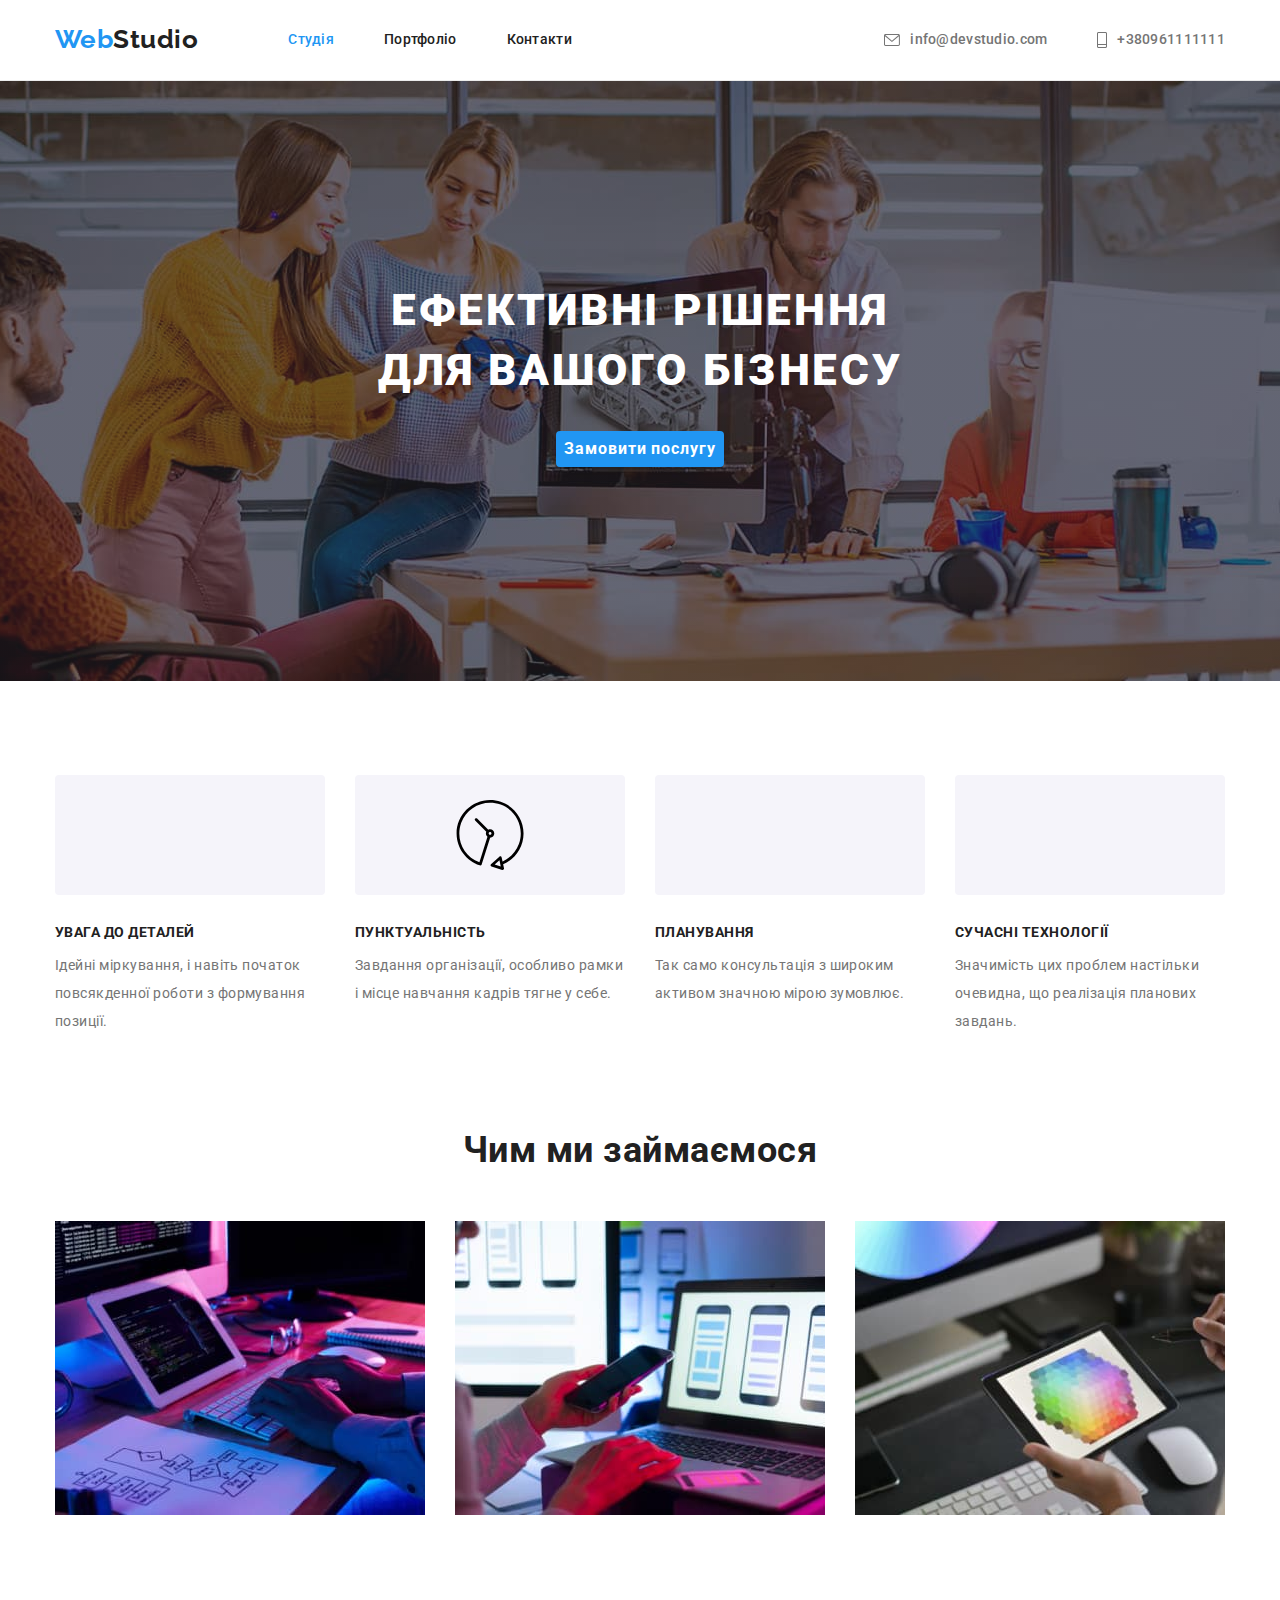
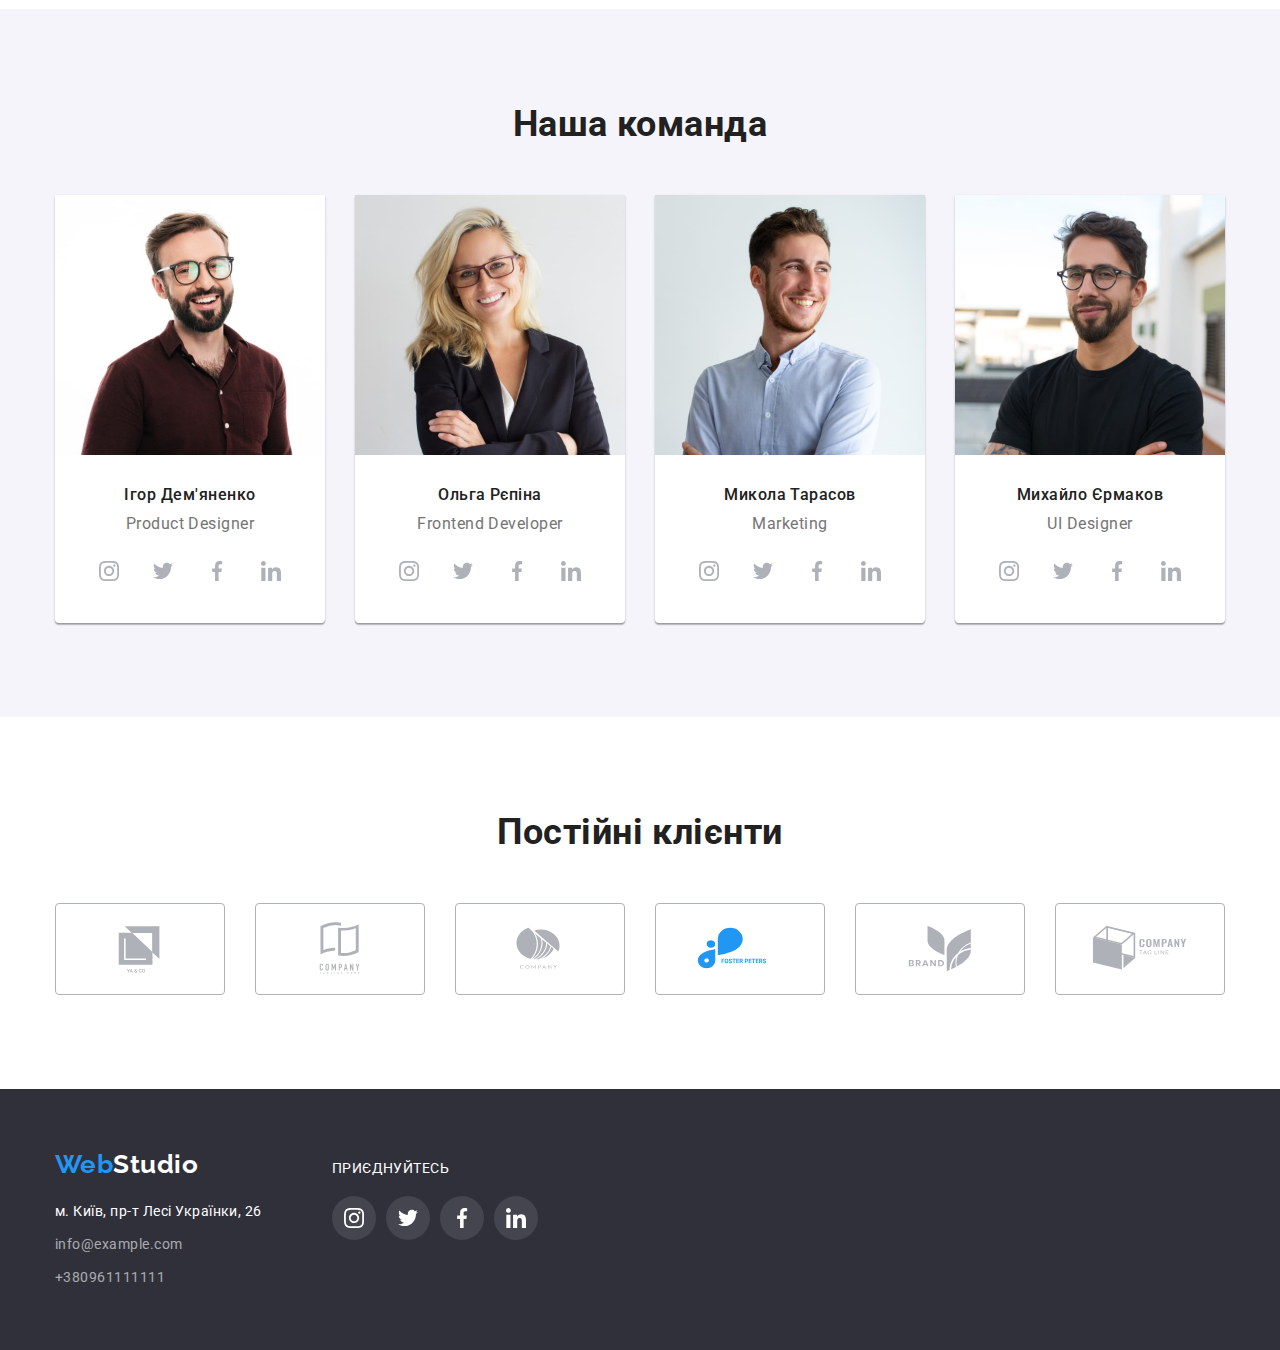
==== commit d2f2b9d2: "перекладено на українську" ====
--- a/index.html
+++ b/index.html
@@ -1,5 +1,5 @@
 <!doctype html>
-<html lang="ru">
+<html lang="ua">
   <head class="head">
     <meta charset="UTF-8">
     <meta http-equiv="X-UA-Compatible" content="IE=edge">
@@ -21,12 +21,12 @@
           <a href="/" class="logo"> <span class="logo-accent">Web</span>Studio</a>
           <ul class="site-nav">
             <li class="site-nav-item">
-              <a href="./index.html" class="site-nav-link link current">Студия</a>
+              <a href="./index.html" class="site-nav-link link current">Студія</a>
             </li>
             <li class="site-nav-item">
-              <a href="./portfolio.html" class="site-nav-link">Портфолио</a>
-            </li>
-            <li class="site-nav-item"><a href="" class="site-nav-link">Контакты</a></li>
+              <a href="./portfolio.html" class="site-nav-link">Портфоліо</a>
+            </li>
+            <li class="site-nav-item"><a href="" class="site-nav-link">Контакти</a></li>
           </ul>
         </nav>
         <ul class="auth-nav">
@@ -51,68 +51,68 @@
       <!-- Герой -->
           <section class="hero section"> <div class="container"> 
         <h1 class="hero-title">
-          ЭФФЕКТИВНЫЕ РЕШЕНИЯ <br />
-          ДЛЯ ВАШЕГО БИЗНЕСА
+          ЕФЕКТИВНІ РІШЕННЯ <br />
+          ДЛЯ ВАШОГО БІЗНЕСУ
         </h1>
-        <button type="button" class="hero-button">Заказать услугу</button>
+        <button type="button" class="hero-button">Замовити послугу</button>
       </div>
 </section>
-      <!-- Наши преимущества -->
+      <!-- Наші переваги -->
      <section class="section"> <div class="container"> 
-        <h2 class="sectionn-title visually-hidden">Наши преимущества</h2>
+        <h2 class="sectionn-title visually-hidden">Наші переваги</h2>
         <ul class="feature">
           <li class="feature-item icon-antenna">
             <div class="thumb"> <svg class="icon" width="70" height="70">
               <use href="./images/icons.svg#icon-antenna"></use>
             </svg>
 </div>
-            <h3 class="feature-title">Внимание к деталям</h3>
-<p class="feature-text">Идейные соображения, а также начало повседневной работы по
-              формированию позиции.</p> 
+            <h3 class="feature-title">Увага до деталей</h3>
+<p class="feature-text">Ідейні міркування, і навіть початок повсякденної роботи з
+              формування позиції.</p> 
           </li>
           <li class="feature-item icon-clock">
                         <div class="thumb">            <svg class="icon-antenna" width="70" height="70">
               <use href="./images/icons.svg#icon-clock"></use>
             </svg>
 </div>
-            <h3 class="feature-title">Пунктуальность</h3>
-<p class="feature-text">Задача организации, в особенности же рамки и место обучения
-              кадров влечет за собой.</p> 
+            <h3 class="feature-title">Пунктуальність</h3>
+<p class="feature-text">Завдання організації, особливо рамки і місце навчання кадрів
+              тягне у себе.</p> 
           </li>
           <li class="feature-item icon-notebook">
             <div class="thumb">            <svg class="icon-antenna" width="70" height="70">
               <use href="./images/icons.svg#icon-diagram"></use>
             </svg>
 </div>
-            <h3 class="feature-title">Планирование</h3>
-<p class="feature-text">Равным образом консультация с широким активом в значительной
-              степени обуславливает.</p> 
+            <h3 class="feature-title">Планування</h3>
+<p class="feature-text">Так само консультація з широким активом значною мірою
+              зумовлює.</p> 
           </li>
           <li class="feature-item icon-astronaut">
             <div class="thumb">            <svg class="icon" width="70" height="70">
               <use href="./images/icons.svg#icon-astronaut"></use>
             </svg>
 </div>
-            <h3 class="feature-title">Современные технологии</h3>
-<p class="feature-text">Значимость этих проблем настолько очевидна, что реализация
-              плановых заданий.</p> 
+            <h3 class="feature-title">Сучасні технології</h3>
+<p class="feature-text">Значимість цих проблем настільки очевидна, що реалізація планових
+              завдань.</p> 
           </li>
         </ul>
       </div> </section>
  
-      <!-- Чем мы занимаемся -->
+      <!-- Чим ми займаємося -->
       <section class="section works-section">
                 <div class="container">
-        <h2 class="section-title">Чем мы занимаемся</h2>
+        <h2 class="section-title">Чим ми займаємося</h2>
                     <ul class="list works">
                         <li class="item">
-                            <img src="./images/img1.jpeg" alt="верстка сайта" width="370" />
+                            <img src="./images/img1.jpeg" alt="верстка сайту" width="370" />
                         </li>
                         <li class="item">
-                            <img src="./images/img2.jpeg" alt="адаптация сайта" width="370" />
+                            <img src="./images/img2.jpeg" alt="адаптація сайту" width="370" />
                         </li>
                         <li class="item">
-                            <img src="./images/img3.jpeg" alt="выбор цвета оформление" width="370" />
+                            <img src="./images/img3.jpeg" alt="вибір оформлення" width="370" />
                         </li>
                     </ul>
                     </section>
@@ -123,8 +123,8 @@
         <h2 class="section-title">Наша команда</h2>
         <ul class="list-team">
             <li class="team-item">
-                <img src="./images/img4.jpeg" alt="бородатый чувак в очках" width="270" class="img-team"/>
-                <div class="team-text"><h3 class="team-member">Игорь Демьяненко</h3>
+                <img src="./images/img4.jpeg" alt="член команди" width="270" class="img-team"/>
+                <div class="team-text"><h3 class="team-member">Ігор Дем'яненко</h3>
                 <p class="position">Product Designer</p>
                 <ul class="socialnets">
                   <li class="socialnet-item"><a class="socialnet-link" href="">
@@ -151,8 +151,8 @@
               
             </li>
             <li class="team-item">
-                <img src="./images/img5.jpeg" alt="симпатичная блондинка в очках" width="270" class="img-team"/>
-                <div class="team-text"><h3 class="team-member">Ольга Репина</h3>
+                <img src="./images/img5.jpeg" alt="член команди" width="270" class="img-team"/>
+                <div class="team-text"><h3 class="team-member">Ольга Рєпіна</h3>
                 <p class="position">Frontend Developer</p>
                 <ul class="socialnets">
                   <li class="socialnet-item"><a class="socialnet-link" href="">
@@ -178,8 +178,8 @@
                 </ul></div>
             </li>
             <li class="team-item">
-                <img src="./images/img6.jpeg" alt="молодой человек с трехдневной небритостью" width="270" class="img-team"/>
-                <div class="team-text"><h3 class="team-member">Николай Тарасов</h3>
+                <img src="./images/img6.jpeg" alt="член команди" width="270" class="img-team"/>
+                <div class="team-text"><h3 class="team-member">Микола Тарасов</h3>
                 <p class="position">Marketing</p>
                 <ul class="socialnets">
                   <li class="socialnet-item"><a class="socialnet-link" href="">
@@ -205,8 +205,8 @@
                 </ul></div>
             </li>
             <li class="team-item">
-                <img src="./images/img7.jpeg" alt="еще один бородатый в очках" width="270" class="img-team"/>
-                <div class="team-text"><h3 class="team-member">Михаил Ермаков</h3>
+                <img src="./images/img7.jpeg" alt="член команди" width="270" class="img-team"/>
+                <div class="team-text"><h3 class="team-member">Михайло Єрмаков</h3>
                 <p class="position">UI Designer</p>
                 <ul class="socialnets">
                   <li class="socialnet-item"><a class="socialnet-link" href="">
@@ -235,10 +235,10 @@
       </div> </section>
     </main>
 
-    <!-- Клиенты -->
+    <!-- Клієнти -->
     <section class="section clients">
       <div class="container">
-        <h2 class="section-title">Постоянные клиенты</h2>
+        <h2 class="section-title">Постійні клієнти</h2>
         <ul class="list-clients">
           <li class="item-client"><a class="link-client"  href=""><svg class="icon-client" width="106" height="60"><use href="./images/icons.svg#icon-LogoCompany1"> </use> </svg></a></li>
           <li class="item-client"><a class="link-client" href=""><svg class="icon-client" width="106" height="60"><use href="./images/icons.svg#icon-LogoCompany2"> </use> </svg></a></li>
@@ -257,14 +257,14 @@
 <address class="address">
   <ul class="list-footer">
     <li class="item-footer"> <a class="map link" href="https://goo.gl/maps/qB4iPWVN4ftwvtJb9" target="_blank"
-        rel="noopener noreferrer"> г. Киев, пр-т Леси Украинки, 26</a></li>
+        rel="noopener noreferrer"> м. Київ, пр-т Лесі Українки, 26</a></li>
     <li class="item-footer-mail"><a href="mailto:info@example.com" class="footer-cont-link">info@example.com</a></li>
     <li class="item-footer-phone"><a href="tel:+380961111111" class="footer-cont-link">+380961111111</a></li>
   </ul>
 </address> 
            </div>
 <div class="socialnets-container">
-  <p class="footer-text">присоединяйтесь</p>
+  <p class="footer-text">приєднуйтесь</p>
   <ul class="list-netsfooter">
     <li class="item-netsfooter"><a class="link-netsfooter" href=""><svg class="icon-footer" width="20" height="20">
                       <use href="./images/icons.svg#icon-instagram"></use>
